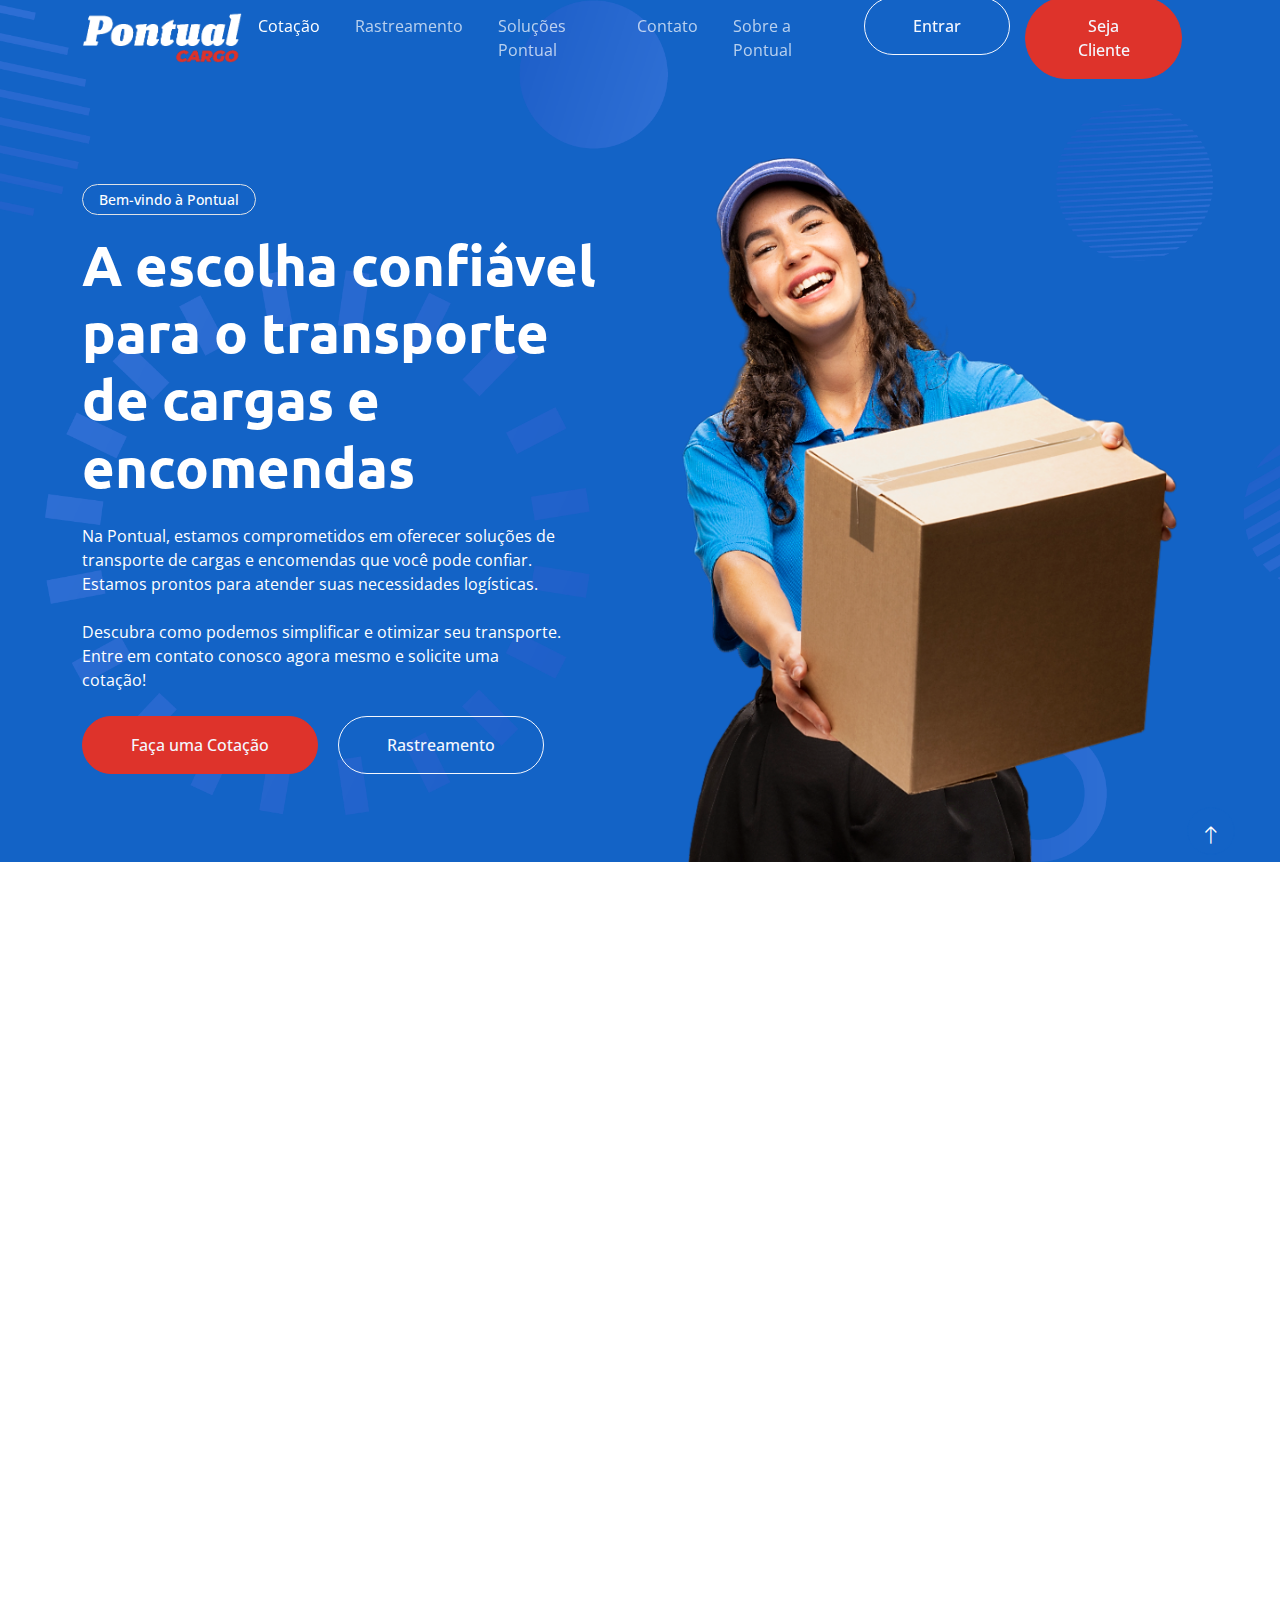
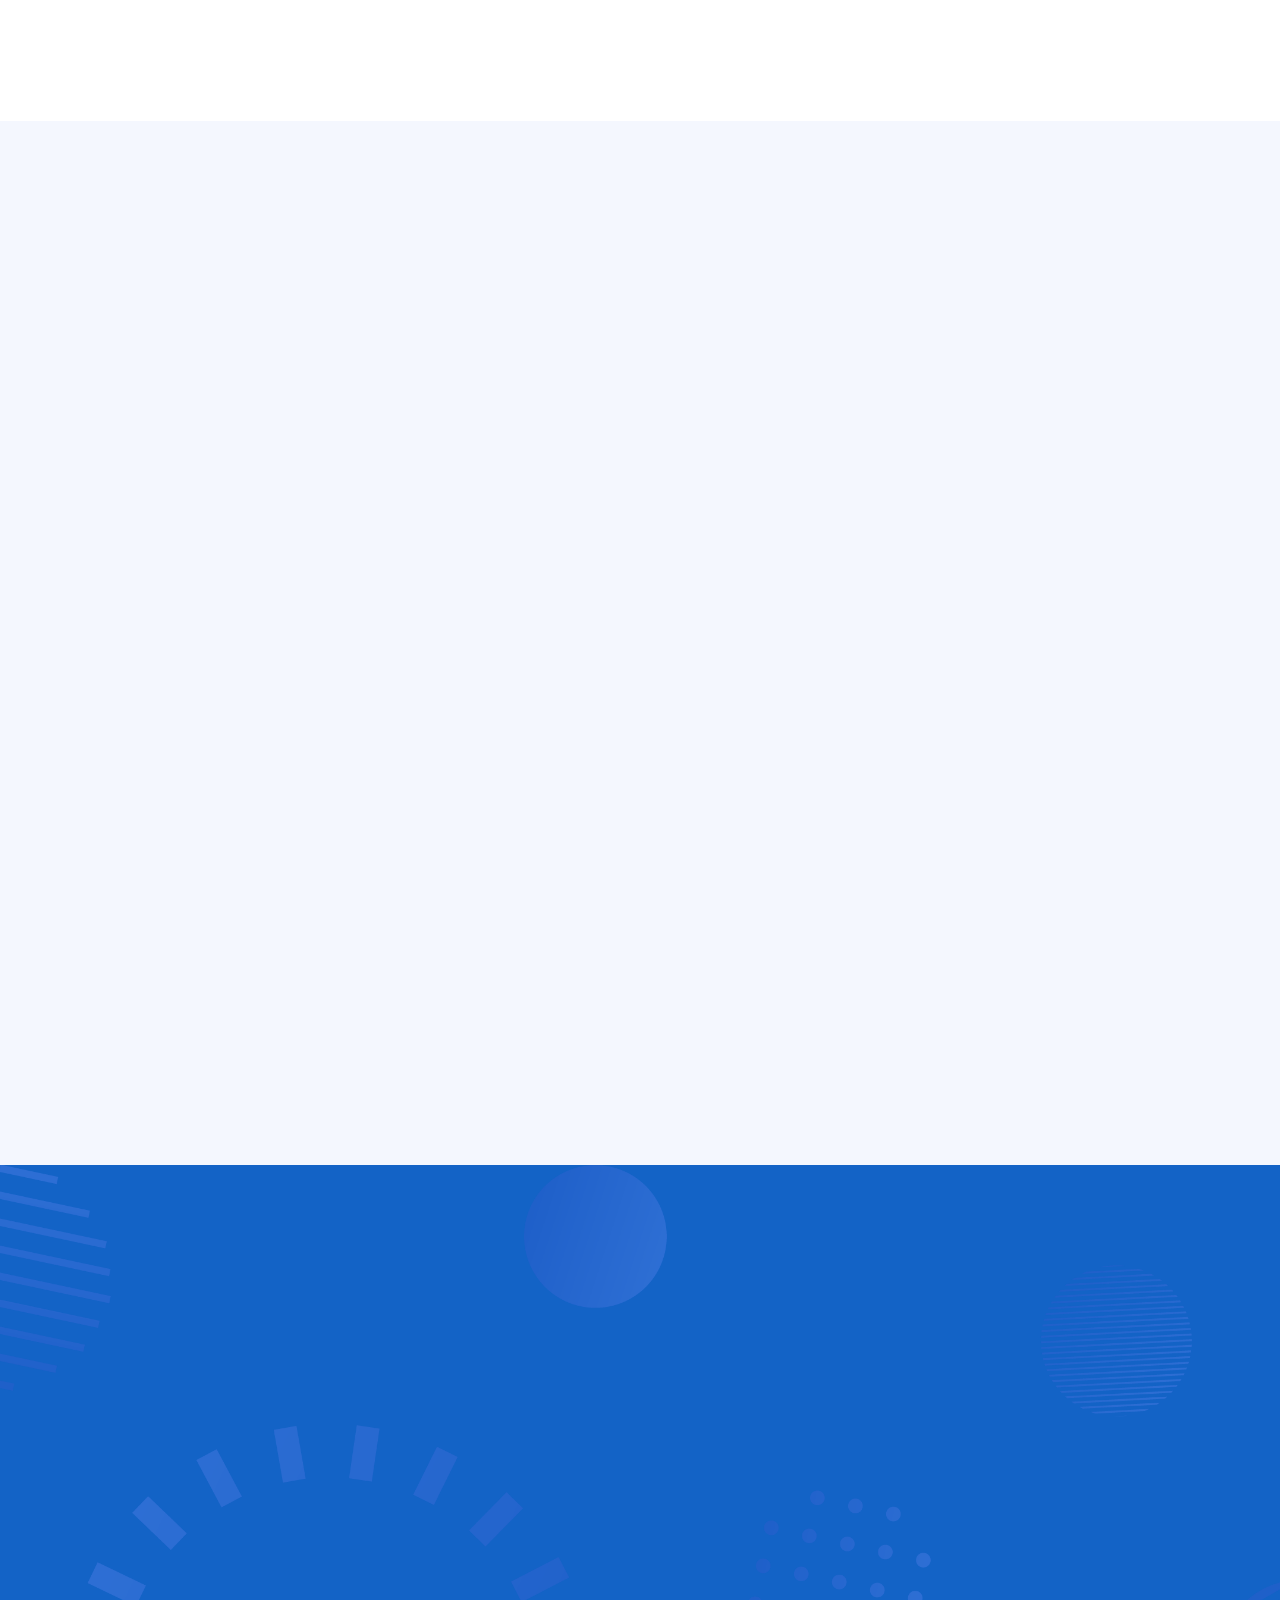
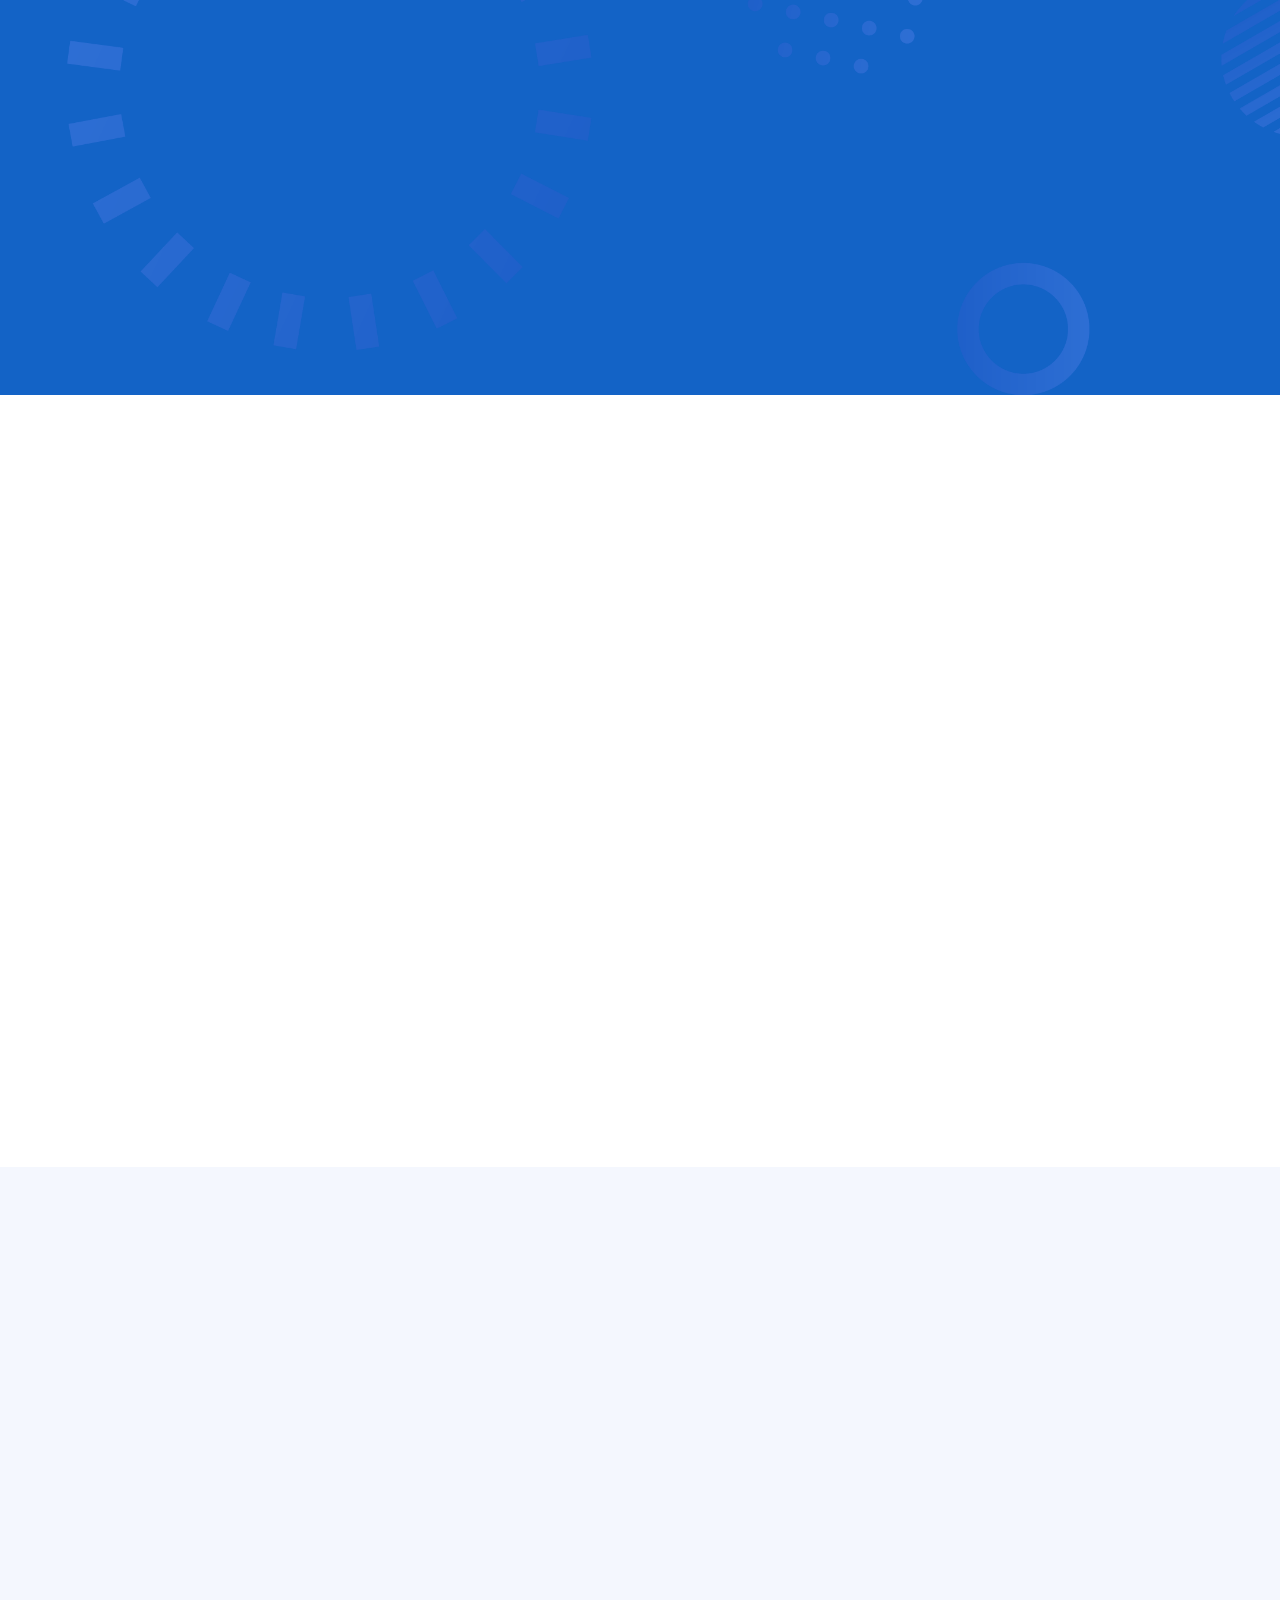
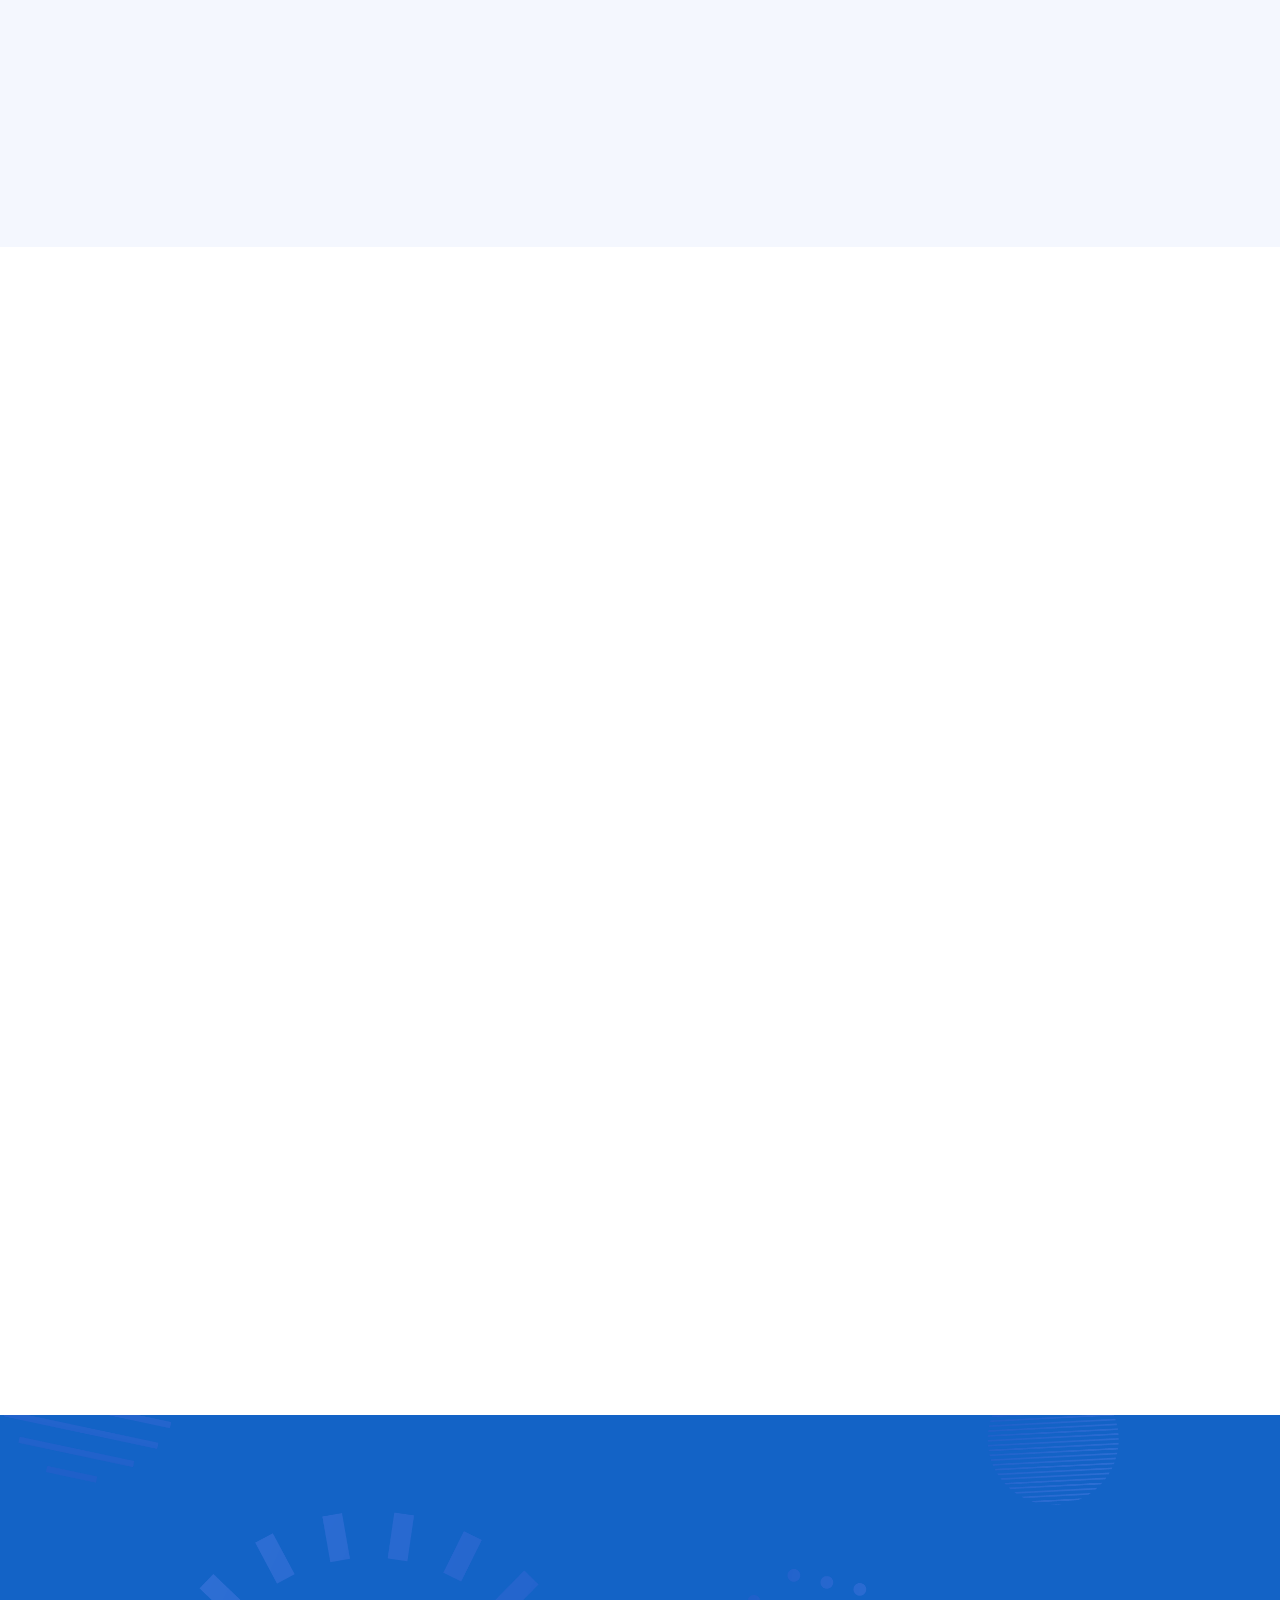
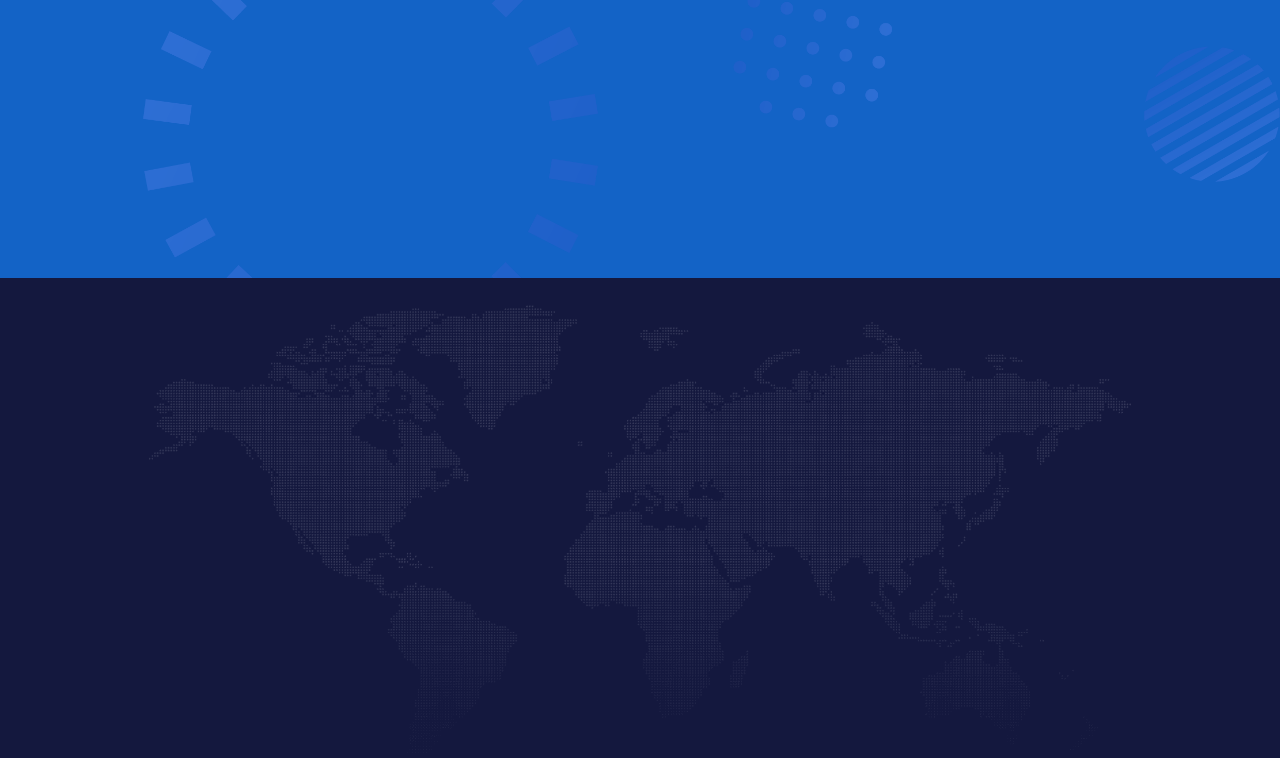
==== index.html @ b8bfd40f "first commit" ====
<!DOCTYPE html>
<html lang="en">

<head>
    <meta charset="utf-8">
    <title>Pontual Cargo | Sempre a melhor escolha para sua carga!</title>
    <meta content="width=device-width, initial-scale=1.0" name="viewport">
    <meta content="" name="keywords">
    <meta content="" name="description">

    <!-- Favicon -->
    <link href="img/favicon.ico" rel="icon">

    <!-- Google Web Fonts -->
    <link rel="preconnect" href="https://fonts.googleapis.com">
    <link rel="preconnect" href="https://fonts.gstatic.com" crossorigin>
    <link href="https://fonts.googleapis.com/css2?family=Open+Sans:wght@400;600&family=Ubuntu:wght@500;700&display=swap"
        rel="stylesheet">

    <!-- Icon Font Stylesheet -->
    <link href="https://cdnjs.cloudflare.com/ajax/libs/font-awesome/5.10.0/css/all.min.css" rel="stylesheet">
    <link href="https://cdn.jsdelivr.net/npm/bootstrap-icons@1.4.1/font/bootstrap-icons.css" rel="stylesheet">

    <!-- Libraries Stylesheet -->
    <link href="lib/animate/animate.min.css" rel="stylesheet">
    <link href="lib/owlcarousel/assets/owl.carousel.min.css" rel="stylesheet">

    <!-- Customized Bootstrap Stylesheet -->
    <link href="css/bootstrap.min.css" rel="stylesheet">

    <!-- Template Stylesheet -->
    <link href="css/style.css" rel="stylesheet">
</head>

<body>
    <!-- Spinner Start -->
    <div id="spinner"
        class="show bg-white position-fixed translate-middle w-100 vh-100 top-50 start-50 d-flex align-items-center justify-content-center">
        <div class="spinner-grow text-primary" style="width: 3rem; height: 3rem;" role="status">
            <span class="sr-only">Loading...</span>
        </div>
    </div>
    <!-- Spinner End -->


    <!-- Navbar Start -->
    <div class="container-fluid sticky-top">
        <div class="container">
            <nav class="navbar navbar-expand-lg navbar-dark p-0">
                <a href="index.html" class="navbar-brand">
                    <!-- <h1 class="text-white">AI<span class="text-dark">.</span>Tech</h1> -->
                    <img src="./img/logo_pontual.png" width="160" height="51" alt="Logo Pontal">
                </a>
                <button type="button" class="navbar-toggler ms-auto me-0" data-bs-toggle="collapse"
                    data-bs-target="#navbarCollapse">
                    <span class="navbar-toggler-icon"></span>
                </button>
                <div class="collapse navbar-collapse" id="navbarCollapse">
                    <div class="navbar-nav ms-auto">
                        <a href="index.html" class="nav-item nav-link active">Cotação</a>
                        <a href="#rastreamento" class="nav-item nav-link">Rastreamento</a>
                        <a href="#servicos" class="nav-item nav-link">Soluções Pontual</a>
                        <a href="index.html" class="nav-item nav-link">Contato</a>
                        <!-- <div class="nav-item dropdown">
                            <a href="#" class="nav-link dropdown-toggle" data-bs-toggle="dropdown">Pages</a>
                            <div class="dropdown-menu bg-light mt-2">
                                <a href="feature.html" class="dropdown-item">Features</a>
                                <a href="team.html" class="dropdown-item">Our Team</a>
                                <a href="faq.html" class="dropdown-item">FAQs</a>
                                <a href="testimonial.html" class="dropdown-item">Testimonial</a>
                                <a href="404.html" class="dropdown-item">404 Page</a>
                            </div>
                        </div> -->
                        <a href="#sobre" class="nav-item nav-link">Sobre a Pontual</a>
                    </div>
                    <div class="access">
                        <a href="#">
                            <button class="btn btn-outline-light py-sm-3 px-sm-5 rounded-pill animated slideInRight">Entrar</button>
                        </a>
                        <a href="#">
                            <button class="btn btn-light py-sm-3 px-sm-5 rounded-pill me-3 animated slideInRight">Seja Cliente</button>
                        </a>
                    </div>
                    <!-- <butaton type="button" class="btn text-white p-0 d-none d-lg-block" data-bs-toggle="modal"
                        data-bs-target="#searchModal"><i class="fa fa-search"></i></butaton> -->
                </div>
            </nav>
        </div>
    </div>
    <!-- Navbar End -->


    <!-- Hero Start -->
    <div class="container-fluid pt-5 bg-primary hero-header mb-5">
        <div class="container pt-5">
            <div class="row g-5 pt-5">
                <div class="col-lg-6 align-self-center text-center text-lg-start mb-lg-5">
                    <div class="btn btn-sm border rounded-pill text-white px-3 mb-3 animated slideInRight">Bem-vindo à Pontual</div>
                    <h1 class="display-4 text-white mb-4 animated slideInRight">A escolha confiável para o transporte de cargas e encomendas</h1>
                    <p class="text-white mb-4 animated slideInRight" style="padding-right: 50px;">
                        Na Pontual, estamos comprometidos em oferecer soluções de transporte de cargas e encomendas que você pode confiar. Estamos prontos para atender suas necessidades logísticas.
                    </p>
                    <p class="text-white mb-4 animated slideInRight" style="padding-right: 50px;">
                        Descubra como podemos simplificar e otimizar seu transporte. Entre em contato conosco agora mesmo e solicite uma cotação!
                    </p>
                    <a href="" class="btn btn-light py-sm-3 px-sm-5 rounded-pill me-3 animated slideInRight">Faça uma Cotação</a>
                    <a href="" class="btn btn-outline-light py-sm-3 px-sm-5 rounded-pill animated slideInRight">Rastreamento</a>
                </div>
                <div class="col-lg-6 align-self-end text-center text-lg-end">
                    <img class="img-fluid" src="img/entregador.png" alt="">
                </div>
            </div>
        </div>
    </div>
    <!-- Hero End -->


    <!-- Full Screen Search Start -->
    <div class="modal fade" id="searchModal" tabindex="-1">
        <div class="modal-dialog modal-fullscreen">
            <div class="modal-content" style="background: rgba(20, 24, 62, 0.7);">
                <div class="modal-header border-0">
                    <button type="button" class="btn btn-square bg-white btn-close" data-bs-dismiss="modal"
                        aria-label="Close"></button>
                </div>
                <div class="modal-body d-flex align-items-center justify-content-center">
                    <div class="input-group" style="max-width: 600px;">
                        <input type="text" class="form-control bg-transparent border-light p-3"
                            placeholder="Type search keyword">
                        <button class="btn btn-light px-4"><i class="bi bi-search"></i></button>
                    </div>
                </div>
            </div>
        </div>
    </div>
    <!-- Full Screen Search End -->


    <!-- About Start -->
    <div class="container-fluid py-5" id="sobre">
        <div class="container">
            <div class="row g-5 align-items-center">
                <div class="col-lg-6 wow fadeIn" data-wow-delay="0.1s">
                    <div class="about-img">
                        <img class="img-fluid" src="img/logistic_banner.jpeg">
                    </div>
                </div>
                <div class="col-lg-6 wow fadeIn" data-wow-delay="0.5s">
                    <div class="btn btn-sm border rounded-pill text-primary px-3 mb-3">Quem somos</div>
                    <h1 class="mb-4">A escolha confiável e experiente para o transporte de cargas e encomendas em todo o Brasil</h1>
                    <p class="mb-4">Na Pontual, somos apaixonados por transporte de cargas e encomendas, oferecendo soluções porta a porta em âmbito nacional. Com mais de 40 anos de experiência no mercado, nossa missão é proporcionar um serviço confiável e eficiente, garantindo que suas mercadorias cheguem ao destino com segurança e pontualidade.</p>
                    <p class="mb-4"> Estamos prontos para enfrentar os desafios logísticos e oferecer soluções personalizadas que atendam às suas necessidades específicas.</p>
                    <div class="row g-3">
                        <div class="col-sm-6">
                            <h6 class="mb-3"><i class="fa fa-check text-primary me-2"></i>Experiência sólida</h6>
                            <h6 class="mb-0"><i class="fa fa-check text-primary me-2"></i>Cobertura nacional</h6>
                        </div>
                        <div class="col-sm-6">
                            <h6 class="mb-3"><i class="fa fa-check text-primary me-2"></i>Compromisso com a excelência</h6>
                            <h6 class="mb-0"><i class="fa fa-check text-primary me-2"></i>Parceria de confiança</h6>
                        </div>
                    </div>
                    <div class="d-flex align-items-center mt-4">
                        <a class="btn btn-primary rounded-pill px-4 me-3" href="">Saiba Mais</a>
                        <a class="btn btn-outline-primary btn-square me-3" href=""><i class="fab fa-facebook-f"></i></a>
                        <a class="btn btn-outline-primary btn-square me-3" href=""><i class="fab fa-twitter"></i></a>
                        <a class="btn btn-outline-primary btn-square me-3" href=""><i class="fab fa-instagram"></i></a>
                        <a class="btn btn-outline-primary btn-square" href=""><i class="fab fa-linkedin-in"></i></a>
                    </div>
                </div>
            </div>
        </div>
    </div>
    <!-- About End -->


    <!-- Service Start -->
    <div class="container-fluid bg-light mt-5 py-5" id="servicos">
        <div class="container py-5">
            <div class="row g-5 align-items-center">
                <div class="col-lg-5 wow fadeIn" data-wow-delay="0.1s">
                    <div class="btn btn-sm border rounded-pill text-primary px-3 mb-3">Nossos Serviços</div>
                    <h1 class="mb-4">Seus serviços de transporte de cargas e encomendas feitos sob medida</h1>
                    <p class="mb-4">
                        Entregas rápidas, confiáveis e personalizadas. Escolha a Pontual e tenha a garantia de um transporte eficiente para suas necessidades logísticas.
                    </p>
                    <p class="mb-4">
                        Entre em contato conosco agora e descubra como podemos simplificar seu transporte!
                    </p>
                    <a class="btn btn-primary rounded-pill px-4" href="">Quero Fazer uma Cotação</a>
                </div>
                <div class="col-lg-7">
                    <div class="row g-4">
                        <div class="col-md-6">
                            <div class="row g-4">
                                <div class="col-12 wow fadeIn" data-wow-delay="0.1s">
                                    <div class="service-item d-flex flex-column justify-content-center text-center rounded">
                                        <div class="service-icon btn-square">
                                            <i class="fa fa-box fa-2x"></i>
                                        </div>
                                        <h5 class="mb-3">Emergência</h5>
                                        <p>Experimente o transporte personalizado de cargas e encomendas em tempo recorde.</p>
                                        <a class="btn px-3 mt-auto mx-auto" href="">Conheça Mais</a>
                                    </div>
                                </div>
                                <div class="col-12 wow fadeIn" data-wow-delay="0.5s">
                                    <div class="service-item d-flex flex-column justify-content-center text-center rounded">
                                        <div class="service-icon btn-square">
                                            <i class="fa fa-box fa-2x"></i>
                                        </div>
                                        <h5 class="mb-3">Pontual Plus</h5>
                                        <p>Para remessas expressas de até 2 kg. Um serviço prático, ágil e de baixo custo, com destinos nas capitais.</p>
                                        <a class="btn px-3 mt-auto mx-auto" href="">Conheça Mais</a>
                                    </div>
                                </div>
                            </div>
                        </div>
                        <div class="col-md-6 pt-md-4">
                            <div class="row g-4">
                                <div class="col-12 wow fadeIn" data-wow-delay="0.3s">
                                    <div class="service-item d-flex flex-column justify-content-center text-center rounded">
                                        <div class="service-icon btn-square">
                                            <i class="fa fa-box fa-2x"></i>
                                        </div>
                                        <h5 class="mb-3">Porta a Porta</h5>
                                        <p>Facilitamos o transporte, coletamos na sua porta e entregamos diretamente ao destinatário.</p>
                                        <a class="btn px-3 mt-auto mx-auto" href="">Conheça Mais</a>
                                    </div>
                                </div>
                                <div class="col-12 wow fadeIn" data-wow-delay="0.7s">
                                    <div class="service-item d-flex flex-column justify-content-center text-center rounded">
                                        <div class="service-icon btn-square">
                                            <i class="fa fa-box fa-2x"></i>
                                        </div>
                                        <h5 class="mb-3">Coleta e Entrega Programada</h5>
                                        <p>Agende horários pré-definidos para suas coletas e entregas, pois sabemos que o tempo é essencial.</p>
                                        <a class="btn px-3 mt-auto mx-auto" href="">Conheça Mais</a>
                                    </div>
                                </div>
                            </div>
                        </div>
                    </div>
                </div>
            </div>
        </div>
    </div>
    <!-- Service End -->


    <!-- Feature Start -->
    <div class="container-fluid bg-primary feature pt-5">
        <div class="container pt-5">
            <div class="row g-5">
                <div class="col-lg-6 align-self-center mb-md-5 pb-md-5 wow fadeIn" data-wow-delay="0.3s">
                    <div class="btn btn-sm border rounded-pill text-white px-3 mb-3">Porque nos escolher</div>
                    <h1 class="text-white mb-4">Experiência e confiabilidade em transporte de cargas há mais de 40 anos</h1>
                    <p class="text-light mb-4">Entregamos segurança, eficiência e excelência em cada etapa do seu transporte de cargas, oferecendo soluções personalizadas e um histórico comprovado de satisfação do cliente.</p>
                    <div class="d-flex align-items-center text-white mb-3">
                        <div class="btn-sm-square bg-white text-primary rounded-circle me-3">
                            <i class="fa fa-check"></i>
                        </div>
                        <span>Experiência comprovada</span>
                    </div>
                    <div class="d-flex align-items-center text-white mb-3">
                        <div class="btn-sm-square bg-white text-primary rounded-circle me-3">
                            <i class="fa fa-check"></i>
                        </div>
                        <span>Compromisso com a pontualidade</span>
                    </div>
                    <div class="d-flex align-items-center text-white mb-3">
                        <div class="btn-sm-square bg-white text-primary rounded-circle me-3">
                            <i class="fa fa-check"></i>
                        </div>
                        <span>Soluções personalizadas</span>
                    </div>
                    <div class="row g-4 pt-3">
                        <div class="col-sm-6">
                            <div class="d-flex rounded p-3" style="background: rgba(256, 256, 256, 0.1);">
                                <i class="fa fa-users fa-3x text-white"></i>
                                <div class="ms-3">
                                    <h2 class="text-white mb-0" data-toggle="counter-up">12.000</h2>
                                    <p class="text-white mb-0">Clientes Satisfeitos</p>
                                </div>
                            </div>
                        </div>
                        <div class="col-sm-6">
                            <div class="d-flex rounded p-3" style="background: rgba(256, 256, 256, 0.1);">
                                <i class="fa fa-check fa-3x text-white"></i>
                                <div class="ms-3">
                                    <h2 class="text-white mb-0" data-toggle="counter-up">400.000</h2>
                                    <p class="text-white mb-0">Remessas Concluídas</p>
                                </div>
                            </div>
                        </div>
                    </div>
                </div>
                <div class="col-lg-6 align-self-end text-center text-md-end wow fadeIn" data-wow-delay="0.5s">
                    <img class="img-fluid" src="img/image_mao.png" width="500" height="500" />
                </div>
            </div>
        </div>
    </div>
    <!-- Feature End -->


    <!-- Case Start -->
    <div class="container-fluid py-5" id="cobertura">
        <div class="container">
            <div class="row g-5 align-items-center">
                <div class="col-lg-6 wow fadeIn" data-wow-delay="0.1s">
                    <div>
                        <img class="img-fluid" src="img/mapa_atualizado.png" />
                    </div>
                </div>
                <div class="col-lg-6 wow fadeIn" data-wow-delay="0.5s">
                    <!-- <div class="btn btn-sm border rounded-pill text-primary px-3 mb-3">Quem somos</div> -->
                    <h1 class="mb-4">Cobertura Nacional: Atendendo suas necessidades em todo o Brasil</h1>
                    <p class="mb-4">Na Pontual, compreendemos a importância de estar presente onde nossos clientes precisam de nós. Por isso, oferecemos uma ampla cobertura nacional, atendendo às demandas de transporte de cargas e encomendas em todo o Brasil. Esteja você em grandes centros urbanos ou em áreas remotas, nossa rede abrangente e eficiente está pronta para entregar resultados excepcionais.</p>
                    <p class="mb-4">Conte com o atendimento abrangente da Pontual em todo o Brasil. Entre em contato conosco hoje mesmo para discutir suas necessidades de transporte e deixe-nos ajudá-lo a encontrar as melhores soluções para sua empresa.</p>
                    <div class="row g-3">
                        <div class="col-sm-6">
                            <h6 class="mb-3"><i class="fa fa-check text-primary me-2"></i>Abrangência geográfica</h6>
                            <h6 class="mb-0"><i class="fa fa-check text-primary me-2"></i>Logística integrada</h6>
                        </div>
                        <div class="col-sm-6">
                            <h6 class="mb-3"><i class="fa fa-check text-primary me-2"></i>Parcerias estratégicas</h6>
                            <h6 class="mb-0"><i class="fa fa-check text-primary me-2"></i>Equipe especializada</h6>
                        </div>
                    </div>
                    <div class="d-flex align-items-center mt-4">
                        <a class="btn btn-primary rounded-pill px-4 me-3" href="">Saiba Mais</a>
                        <!-- <a class="btn btn-outline-primary btn-square me-3" href=""><i class="fab fa-facebook-f"></i></a>
                        <a class="btn btn-outline-primary btn-square me-3" href=""><i class="fab fa-twitter"></i></a>
                        <a class="btn btn-outline-primary btn-square me-3" href=""><i class="fab fa-instagram"></i></a>
                        <a class="btn btn-outline-primary btn-square" href=""><i class="fab fa-linkedin-in"></i></a> -->
                    </div>
                </div>
            </div>
        </div>
    </div>
    <!-- <div class="container-fluid bg-light py-5">
        <div class="container py-5">
            <div class="mx-auto text-center wow fadeIn" data-wow-delay="0.1s" style="max-width: 500px;">
                <div class="btn btn-sm border rounded-pill text-primary px-3 mb-3">Parceiros</div>
                <h1 class="mb-4">Parceiros estratégicos que impulsionam o nosso sucesso</h1>
            </div>
            <div class="row g-4">
                <div class="col-lg-4 wow fadeIn" data-wow-delay="0.3s">
                    <div class="case-item position-relative overflow-hidden rounded mb-2">
                        <img class="img-fluid" src="img/banner (1).jpg" alt="">
                        <a class="case-overlay text-decoration-none" href="">
                            <small>Mais Agilidade e qualidade</small>
                            <h5 class="lh-base text-white mb-3">Indo mais longe, onde as outras não chegam!
                            </h5>
                            <span class="btn btn-square btn-primary"><i class="fa fa-arrow-right"></i></span>
                        </a>
                    </div>
                </div>
                <div class="col-lg-4 wow fadeIn" data-wow-delay="0.5s">
                    <div class="case-item position-relative overflow-hidden rounded mb-2">
                        <img class="img-fluid" src="img/banner (2).jpg" alt="">
                        <a class="case-overlay text-decoration-none" href="">
                            <small>Levamos o que é importante</small>
                            <h5 class="lh-base text-white mb-3">Superando expectativas para conquistar confiança!
                            </h5>
                            <span class="btn btn-square btn-primary"><i class="fa fa-arrow-right"></i></span>
                        </a>
                    </div>
                </div>
                <div class="col-lg-4 wow fadeIn" data-wow-delay="0.7s">
                    <div class="case-item position-relative overflow-hidden rounded mb-2">
                        <img class="img-fluid" src="img/banner (3).jpg" alt="">
                        <a class="case-overlay text-decoration-none" href="">
                            <small>Conte com gente</small>
                            <h5 class="lh-base text-white mb-3">Conte com a gente para as entregas do seu negócio!
                            </h5>
                            <span class="btn btn-square btn-primary"><i class="fa fa-arrow-right"></i></span>
                        </a>
                    </div>
                </div>
            </div>
        </div>
    </div> -->
    <!-- Case End -->


       <!-- Team Start -->
       <div class="container-fluid bg-light" id="rastreamento">
        <div class="container">
            <div class="row g-5 align-items-center">
                <div class="col-lg-5 wow fadeIn" data-wow-delay="0.1s">
                    <div class="btn btn-sm border rounded-pill text-primary px-3 mb-3">Rastreamento</div>
                    <h1 class="mb-4">Tenha o controle total das suas remessas</h1>
                    <p class="mb-4">Na Pontual, entendemos a importância de se manter informado sobre o status das suas remessas. Por isso, oferecemos um sistema de rastreamento para que você tenha o controle total do seu transporte.</p>
                    <a class="btn btn-primary rounded-pill px-4" href="">Rastrear uma Encomenda</a>
                </div>
                <div class="col-lg-6 align-self-end text-center text-md-end wow fadeIn" data-wow-delay="0.5s">
                    <img class="img-fluid" src="img/jovem-bonito-entregador-de-uniforme-azul-e-bone-segurando-um-pacote-de-caixa-sorrindo-alegremente-PhotoRoom.png-PhotoRoom.png" width="600" />
                </div>
                <!-- <div class="col-lg-7">
                    <div class="row g-4">
                        <div class="col-md-6">
                            <div class="row g-4">
                                <div class="col-12 wow fadeIn" data-wow-delay="0.1s">
                                    <div class="team-item bg-white text-center rounded p-4 pt-0">
                                        <img class="img-fluid rounded-circle p-4" src="img/team-1.jpg" alt="">
                                        <h5 class="mb-0">Boris Johnson</h5>
                                        <small>Founder & CEO</small>
                                        <div class="d-flex justify-content-center mt-3">
                                            <a class="btn btn-square btn-primary m-1" href=""><i
                                                    class="fab fa-facebook-f"></i></a>
                                            <a class="btn btn-square btn-primary m-1" href=""><i
                                                    class="fab fa-twitter"></i></a>
                                            <a class="btn btn-square btn-primary m-1" href=""><i
                                                    class="fab fa-instagram"></i></a>
                                            <a class="btn btn-square btn-primary m-1" href=""><i
                                                    class="fab fa-linkedin-in"></i></a>
                                        </div>
                                    </div>
                                </div>
                                <div class="col-12 wow fadeIn" data-wow-delay="0.5s">
                                    <div class="team-item bg-white text-center rounded p-4 pt-0">
                                        <img class="img-fluid rounded-circle p-4" src="img/team-2.jpg" alt="">
                                        <h5 class="mb-0">Adam Crew</h5>
                                        <small>Executive Manager</small>
                                        <div class="d-flex justify-content-center mt-3">
                                            <a class="btn btn-square btn-primary m-1" href=""><i
                                                    class="fab fa-facebook-f"></i></a>
                                            <a class="btn btn-square btn-primary m-1" href=""><i
                                                    class="fab fa-twitter"></i></a>
                                            <a class="btn btn-square btn-primary m-1" href=""><i
                                                    class="fab fa-instagram"></i></a>
                                            <a class="btn btn-square btn-primary m-1" href=""><i
                                                    class="fab fa-linkedin-in"></i></a>
                                        </div>
                                    </div>
                                </div>
                            </div>
                        </div>
                        <div class="col-md-6 pt-md-4">
                            <div class="row g-4">
                                <div class="col-12 wow fadeIn" data-wow-delay="0.3s">
                                    <div class="team-item bg-white text-center rounded p-4 pt-0">
                                        <img class="img-fluid rounded-circle p-4" src="img/team-3.jpg" alt="">
                                        <h5 class="mb-0">Kate Winslet</h5>
                                        <small>Co Founder</small>
                                        <div class="d-flex justify-content-center mt-3">
                                            <a class="btn btn-square btn-primary m-1" href=""><i
                                                    class="fab fa-facebook-f"></i></a>
                                            <a class="btn btn-square btn-primary m-1" href=""><i
                                                    class="fab fa-twitter"></i></a>
                                            <a class="btn btn-square btn-primary m-1" href=""><i
                                                    class="fab fa-instagram"></i></a>
                                            <a class="btn btn-square btn-primary m-1" href=""><i
                                                    class="fab fa-linkedin-in"></i></a>
                                        </div>
                                    </div>
                                </div>
                                <div class="col-12 wow fadeIn" data-wow-delay="0.7s">
                                    <div class="team-item bg-white text-center rounded p-4 pt-0">
                                        <img class="img-fluid rounded-circle p-4" src="img/team-4.jpg" alt="">
                                        <h5 class="mb-0">Cody Gardner</h5>
                                        <small>Project Manager</small>
                                        <div class="d-flex justify-content-center mt-3">
                                            <a class="btn btn-square btn-primary m-1" href=""><i
                                                    class="fab fa-facebook-f"></i></a>
                                            <a class="btn btn-square btn-primary m-1" href=""><i
                                                    class="fab fa-twitter"></i></a>
                                            <a class="btn btn-square btn-primary m-1" href=""><i
                                                    class="fab fa-instagram"></i></a>
                                            <a class="btn btn-square btn-primary m-1" href=""><i
                                                    class="fab fa-linkedin-in"></i></a>
                                        </div>
                                    </div>
                                </div>
                            </div>
                        </div>
                    </div>
                </div> -->
            </div>
        </div>
    </div>
    <!-- Team End -->


    <!-- FAQs Start -->
    <div class="container-fluid py-5">
        <div class="container py-5">
            <div class="mx-auto text-center wow fadeIn" data-wow-delay="0.1s" style="max-width: 500px;">
                <div class="btn btn-sm border rounded-pill text-primary px-3 mb-3">Perguntas Frequentes</div>
                <h1 class="mb-4">Tire suas dúvidas</h1>
            </div>
            <div class="row">
                <div class="col-lg-6">
                    <div class="accordion" id="accordionFAQ1">
                        <div class="accordion-item wow fadeIn" data-wow-delay="0.1s">
                            <h2 class="accordion-header" id="headingOne">
                                <button class="accordion-button collapsed" type="button" data-bs-toggle="collapse"
                                    data-bs-target="#collapseOne" aria-expanded="false" aria-controls="collapseOne">
                                    Qual é a área de atuação da Pontual?
                                </button>
                            </h2>
                            <div id="collapseOne" class="accordion-collapse collapse" aria-labelledby="headingOne"
                                data-bs-parent="#accordionFAQ1">
                                <div class="accordion-body">
                                    A Pontual atua em todo o território nacional, realizando transporte de cargas e encomendas porta a porta em âmbito nacional, tanto por via aérea quanto rodoviária.
                                </div>
                            </div>
                        </div>
                        <div class="accordion-item wow fadeIn" data-wow-delay="0.2s">
                            <h2 class="accordion-header" id="headingTwo">
                                <button class="accordion-button collapsed" type="button" data-bs-toggle="collapse"
                                    data-bs-target="#collapseTwo" aria-expanded="false" aria-controls="collapseTwo">
                                    Quais são os prazos de entrega oferecidos pela Pontual?
                                </button>
                            </h2>
                            <div id="collapseTwo" class="accordion-collapse collapse" aria-labelledby="headingTwo"
                                data-bs-parent="#accordionFAQ1">
                                <div class="accordion-body">
                                    Os prazos de entrega podem variar de acordo com a origem e destino da remessa, bem como o tipo de serviço selecionado. Entre em contato conosco para obter prazos específicos para a sua necessidade.
                                </div>
                            </div>
                        </div>
                        <div class="accordion-item wow fadeIn" data-wow-delay="0.3s">
                            <h2 class="accordion-header" id="headingThree">
                                <button class="accordion-button collapsed" type="button" data-bs-toggle="collapse"
                                    data-bs-target="#collapseThree" aria-expanded="false" aria-controls="collapseThree">
                                    Como faço para solicitar um orçamento?
                                </button>
                            </h2>
                            <div id="collapseThree" class="accordion-collapse collapse" aria-labelledby="headingThree"
                                data-bs-parent="#accordionFAQ1">
                                <div class="accordion-body">
                                    Para solicitar um orçamento, você pode preencher o formulário de contato em nosso site ou entrar em contato diretamente com nossa equipe de vendas. Forneceremos um orçamento personalizado de acordo com suas necessidades de transporte.
                                </div>
                            </div>
                        </div>
                        <div class="accordion-item wow fadeIn" data-wow-delay="0.4s">
                            <h2 class="accordion-header" id="headingFour">
                                <button class="accordion-button collapsed" type="button" data-bs-toggle="collapse"
                                    data-bs-target="#collapseFour" aria-expanded="true" aria-controls="collapseFour">
                                    Qual é a política de rastreamento da Pontual?
                                </button>
                            </h2>
                            <div id="collapseFour" class="accordion-collapse collapse" aria-labelledby="headingFour"
                                data-bs-parent="#accordionFAQ1">
                                <div class="accordion-body">
                                    Na Pontual, oferecemos um sistema de rastreamento em que permite que você acompanhe suas remessas durante todo o processo. Você receberá informações detalhadas sobre o status da sua carga ou encomenda.
                                </div>
                            </div>
                        </div>
                    </div>
                </div>
                <div class="col-lg-6">
                    <div class="accordion" id="accordionFAQ2">
                        <div class="accordion-item wow fadeIn" data-wow-delay="0.5s">
                            <h2 class="accordion-header" id="headingFive">
                                <button class="accordion-button collapsed" type="button" data-bs-toggle="collapse"
                                    data-bs-target="#collapseFive" aria-expanded="false" aria-controls="collapseFive">
                                    Quais são as formas de pagamento aceitas pela Pontual?
                                </button>
                            </h2>
                            <div id="collapseFive" class="accordion-collapse collapse" aria-labelledby="headingFive"
                                data-bs-parent="#accordionFAQ2">
                                <div class="accordion-body">
                                    Aceitamos diversas formas de pagamento, incluindo cartões de crédito, transferências bancárias e boletos. Entre em contato para obter mais informações sobre as opções de pagamento disponíveis..
                                </div>
                            </div>
                        </div>
                        <div class="accordion-item wow fadeIn" data-wow-delay="0.6s">
                            <h2 class="accordion-header" id="headingSix">
                                <button class="accordion-button collapsed" type="button" data-bs-toggle="collapse"
                                    data-bs-target="#collapseSix" aria-expanded="false" aria-controls="collapseSix">
                                    Como faço para agendar uma coleta de carga?
                                </button>
                            </h2>
                            <div id="collapseSix" class="accordion-collapse collapse" aria-labelledby="headingSix"
                                data-bs-parent="#accordionFAQ2">
                                <div class="accordion-body">
                                    Para agendar uma coleta de carga, basta entrar em contato com nossa equipe de atendimento ao cliente. Eles irão solicitar as informações necessárias, como local de coleta, peso e dimensões da carga, para agendar o serviço de forma adequada.
                                </div>
                            </div>
                        </div>
                        <div class="accordion-item wow fadeIn" data-wow-delay="0.7s">
                            <h2 class="accordion-header" id="headingSeven">
                                <button class="accordion-button collapsed" type="button" data-bs-toggle="collapse"
                                    data-bs-target="#collapseSeven" aria-expanded="false" aria-controls="collapseSeven">
                                    A Pontual oferece seguro para as cargas transportadas?
                                </button>
                            </h2>
                            <div id="collapseSeven" class="accordion-collapse collapse" aria-labelledby="headingSeven"
                                data-bs-parent="#accordionFAQ2">
                                <div class="accordion-body">
                                    Sim, a Pontual oferece opções de seguro para as cargas transportadas. Nossos consultores podem fornecer informações detalhadas sobre as opções de seguro disponíveis e auxiliar na contratação de uma cobertura adequada para proteger sua carga durante o transporte.
                                </div>
                            </div>
                        </div>
                        <div class="accordion-item wow fadeIn" data-wow-delay="0.8s">
                            <h2 class="accordion-header" id="headingEight">
                                <button class="accordion-button collapsed" type="button" data-bs-toggle="collapse"
                                    data-bs-target="#collapseEight" aria-expanded="false" aria-controls="collapseEight">
                                    Quais documentos são necessários para o transporte?
                                </button>
                            </h2>
                            <div id="collapseEight" class="accordion-collapse collapse" aria-labelledby="headingEight"
                                data-bs-parent="#accordionFAQ2">
                                <div class="accordion-body">
                                    Os documentos necessários podem variar de acordo com o tipo de carga e a natureza do transporte. Geralmente, são exigidos documentos como nota fiscal, declaração de transporte, requisisção de transporte e documentação específica para cargas especiais, como produtos perigosos. Nossa equipe pode orientá-lo sobre os documentos necessários para o seu caso específico.
                                </div>
                            </div>
                        </div>
                    </div>
                </div>
            </div>
        </div>
    </div>
    <!-- FAQs Start -->


    <!-- Testimonial Start -->
    <div class="container-xxl py-5">
        <div class="container py-5">
            <div class="row g-5">
                <div class="col-lg-5 wow fadeIn" data-wow-delay="0.1s">
                    <div class="btn btn-sm border rounded-pill text-primary px-3 mb-3">Depoimentos</div>
                    <h1 class="mb-4">O que nossos clientes têm a dizer sobre a Pontual</h1>
                    <p class="mb-4">
                        Nada é mais valioso do que a opinião dos nossos clientes. Na Pontual, nos esforçamos para oferecer um serviço excepcional e construir relacionamentos duradouros com aqueles que confiam em nós para o transporte de suas cargas e encomendas. Veja o que alguns dos nossos clientes têm a dizer sobre a experiência de trabalhar com a Pontual.
                    </p>
                    <a class="btn btn-primary rounded-pill px-4" href="">Leia Mais</a>
                </div>
                <div class="col-lg-7 wow fadeIn" data-wow-delay="0.5s">
                    <div class="owl-carousel testimonial-carousel border-start border-primary">
                        <div class="testimonial-item ps-5">
                            <i class="fa fa-quote-left fa-2x text-primary mb-3"></i>
                            <p class="fs-4">A Pontual sempre supera as nossas expectativas. Seu compromisso com a pontualidade e o atendimento personalizado nos fazem escolher a Pontual como nossa transportadora de confiança.</p>
                            <div class="d-flex align-items-center">
                                <img class="img-fluid flex-shrink-0 rounded-circle" src="img/testimonial-1.jpg"
                                    style="width: 60px; height: 60px;">
                                <div class="ps-3">
                                    <h5 class="mb-1">Maria Santos</h5>
                                    <span>CEO da Empresa X</span>
                                </div>
                            </div>
                        </div>
                        <div class="testimonial-item ps-5">
                            <i class="fa fa-quote-left fa-2x text-primary mb-3"></i>
                            <p class="fs-4">Estamos extremamente satisfeitos com o serviço da Pontual. Eles sempre encontram soluções rápidas e eficientes para as nossas demandas logísticas. Recomendamos sem hesitação!</p>
                            <div class="d-flex align-items-center">
                                <img class="img-fluid flex-shrink-0 rounded-circle" src="img/testimonial-2.jpg"
                                    style="width: 60px; height: 60px;">
                                <div class="ps-3">
                                    <h5 class="mb-1">João Silva</h5>
                                    <span>Gerente de Logística da Empresa Y</span>
                                </div>
                            </div>
                        </div>
                        <div class="testimonial-item ps-5">
                            <i class="fa fa-quote-left fa-2x text-primary mb-3"></i>
                            <p class="fs-4">A Pontual é uma parceira de longa data. Seu profissionalismo, transparência e cuidado com as nossas mercadorias são incomparáveis. Confiamos plenamente na Pontual para todas as nossas necessidades de transporte.</p>
                            <div class="d-flex align-items-center">
                                <img class="img-fluid flex-shrink-0 rounded-circle" src="img/testimonial-3.jpg"
                                    style="width: 60px; height: 60px;">
                                <div class="ps-3">
                                    <h5 class="mb-1">Carlos Oliveira</h5>
                                    <span>Diretor de Suprimentos da Empresa Z</span>
                                </div>
                            </div>
                        </div>
                    </div>
                </div>
            </div>
        </div>
    </div>
    <!-- Testimonial End -->


    <!-- Newsletter Start -->
    <div class="container-fluid bg-primary newsletter">
        <div class="container">
            <div class="row g-5 align-items-center">
                <div class="col-md-5 ps-lg-0 pt-5 pt-md-0 text-start wow fadeIn" data-wow-delay="0.3s">
                    <img class="img-fluid img-pontual" src="img/newslatter.png" alt="">
                </div>
                <div class="col-md-7 py-5 newsletter-text wow fadeIn" data-wow-delay="0.5s">
                    <div class="btn btn-sm border rounded-pill text-white px-3 mb-3">Newsletter</div>
                    <h1 class="text-white mb-4">Mantenha-se atualizado com as novidades da Pontual</h1>
                    <div class="position-relative w-100 mt-3 mb-2">
                        <input class="form-control border-0 rounded-pill w-100 ps-4 pe-5" type="text"
                            placeholder="Digite seu e-mail" style="height: 48px;">
                        <button type="button" class="btn shadow-none position-absolute top-0 end-0 mt-1 me-2"><i
                                class="fa fa-paper-plane text-primary fs-4"></i></button>
                    </div>
                    <small class="text-white-50">Não perca nenhuma atualização importante! Assine nossa newsletter agora mesmo.</small>
                </div>
            </div>
        </div>
    </div>
    <!-- Newsletter End -->


    <!-- Footer Start -->
    <div class="container-fluid bg-dark text-white-50 footer pt-5">
        <div class="container py-5">
            <div class="row g-5">
                <div class="col-md-6 col-lg-3 wow fadeIn" data-wow-delay="0.1s">
                    <a href="index.html" class="d-inline-block mb-3">
                        <!-- <h1 class="text-white">AI<span class="text-primary">.</span>Tech</h1> -->
                        <img src="./img/logo_pontual.png" width="160" height="51" alt="Logo Pontal">
                    </a>
                    <p class="mb-0">Soluções de transporte que você pode confiar. Pontual: Sempre entregando com excelência.</p>
                </div>
                <div class="col-md-6 col-lg-3 wow fadeIn" data-wow-delay="0.3s">
                    <h5 class="text-white mb-4">Entre em contato</h5>
                    <p><i class="fa fa-map-marker-alt me-3"></i>Aeroporto Internacional de Brasília - TECA
                        Hangar Pontual - Brasília/DF</p>
                    <p><i class="fa fa-phone-alt me-3"></i>(61) 2192-1200</p>
                    <p><i class="fa fa-envelope me-3"></i>sac@pontualcargo.com.br</p>
                    <div class="d-flex pt-2">
                        <a class="btn btn-outline-light btn-social" href=""><i class="fab fa-twitter"></i></a>
                        <a class="btn btn-outline-light btn-social" href=""><i class="fab fa-facebook-f"></i></a>
                        <a class="btn btn-outline-light btn-social" href=""><i class="fab fa-youtube"></i></a>
                        <a class="btn btn-outline-light btn-social" href=""><i class="fab fa-instagram"></i></a>
                        <a class="btn btn-outline-light btn-social" href=""><i class="fab fa-linkedin-in"></i></a>
                    </div>
                </div>
                <div class="col-md-6 col-lg-3 wow fadeIn" data-wow-delay="0.5s">
                    <h5 class="text-white mb-4">Links Úteis</h5>
                    <a class="btn btn-link" href="">Sobre Nós</a>
                    <a class="btn btn-link" href="">Fale Conosco</a>
                    <a class="btn btn-link" href="">Política de Privacidade</a>
                    <a class="btn btn-link" href="">Termos e Condições</a>
                    <!-- <a class="btn btn-link" href="">Career</a> -->
                </div>
                <div class="col-md-6 col-lg-3 wow fadeIn" data-wow-delay="0.7s">
                    <h5 class="text-white mb-4">Nossos Serviços</h5>
                    <a class="btn btn-link" href="">Emergência</a>
                    <a class="btn btn-link" href="">Pontual Plus</a>
                    <a class="btn btn-link" href="">Porta a Porta</a>
                    <a class="btn btn-link" href="">Coleta e Entrega Programada</a>
                    <a class="btn btn-link" href="">E mais</a>
                </div>
            </div>
        </div>
        <div class="container wow fadeIn" data-wow-delay="0.1s">
            <div class="copyright">
                <div class="row">
                    <div class="col-md-6 text-center text-md-start mb-3 mb-md-0">
                        &copy; <a class="border-bottom" href="#">Pontual Cargo</a>, Todos os Direitos Reservados.

                        <!--/*** This template is free as long as you keep the footer author’s credit link/attribution link/backlink. If you'd like to use the template without the footer author’s credit link/attribution link/backlink, you can purchase the Credit Removal License from "https://htmlcodex.com/credit-removal". Thank you for your support. ***/-->
                        <!-- Designed By <a class="border-bottom" href="https://htmlcodex.com">HTML Codex</a> -->
                    </div>
                    <div class="col-md-6 text-center text-md-end">
                        <div class="footer-menu">
                            <a href="">Home</a>
                            <a href="">Cookies</a>
                            <a href="">Help</a>
                            <a href="">FAQs</a>
                        </div>
                    </div>
                </div>
            </div>
        </div>
    </div>
    <!-- Footer End -->


    <!-- Back to Top -->
    <a href="#" class="btn btn-lg btn-primary btn-lg-square back-to-top pt-2"><i class="bi bi-arrow-up"></i></a>


    <!-- JavaScript Libraries -->
    <script src="https://ajax.googleapis.com/ajax/libs/jquery/3.6.1/jquery.min.js"></script>
    <script src="https://cdn.jsdelivr.net/npm/bootstrap@5.0.0/dist/js/bootstrap.bundle.min.js"></script>
    <script src="lib/wow/wow.min.js"></script>
    <script src="lib/easing/easing.min.js"></script>
    <script src="lib/waypoints/waypoints.min.js"></script>
    <script src="lib/counterup/counterup.min.js"></script>
    <script src="lib/owlcarousel/owl.carousel.min.js"></script>

    <!-- Template Javascript -->
    <script src="js/main.js"></script>
</body>

</html>
---- css/style.css ----
/********** Template CSS **********/
:root {
    --primary: #1363C6;
    --secondary: #15ACE1;
    --light: #F4F7FE;
    --dark: #14183E;
    --pontual-primary: #353299;
    --pontual-secondary: #de332b;
    --pontual-insta: #0b0d48;
}


/*** Spinner ***/
#spinner {
    opacity: 0;
    visibility: hidden;
    transition: opacity .5s ease-out, visibility 0s linear .5s;
    z-index: 99999;
}

#spinner.show {
    transition: opacity .5s ease-out, visibility 0s linear 0s;
    visibility: visible;
    opacity: 1;
}

.back-to-top {
    position: fixed;
    display: none;
    right: 45px;
    bottom: 45px;
    z-index: 99;
}


/*** Heading ***/
h1,
h2,
h3,
.fw-bold {
    font-weight: 700 !important;
}

h4,
h5,
h6,
.fw-medium {
    font-weight: 500 !important;
}


/*** Button ***/
.btn {
    font-weight: 500;
    transition: .5s;
}

.btn-square {
    width: 38px;
    height: 38px;
}

.btn-sm-square {
    width: 32px;
    height: 32px;
}

.btn-lg-square {
    width: 48px;
    height: 48px;
}

.btn-square,
.btn-sm-square,
.btn-lg-square {
    padding: 0;
    display: flex;
    align-items: center;
    justify-content: center;
    font-weight: normal;
    border-radius: 50px;
}

.access .btn-light {
    color: #f4f7fe!important;
    background-color: var(--pontual-secondary)!important;
    border-color: var(--pontual-secondary)!important;
}

.hero-header .btn-light {
    color: #f4f7fe!important;
    background-color: var(--pontual-secondary)!important;
    border-color: var(--pontual-secondary)!important;
}


/*** Navbar ***/
.sticky-top {
    top: -150px;
    transition: .5s;
}

.navbar {
    padding: 11px 0 !important;
    height: 75px;
}

.navbar .navbar-nav .nav-link {
    margin-right: 35px;
    padding: 0;
    color: rgba(255, 255, 255, .7);
    outline: none;
}

.navbar .navbar-nav .nav-link:hover,
.navbar .navbar-nav .nav-link.active {
    color: rgba(255, 255, 255, 1);
}

.navbar .dropdown-toggle::after {
    border: none;
    content: "\f107";
    font-family: "Font Awesome 5 Free";
    font-weight: 900;
    vertical-align: middle;
    margin-left: 8px;
}

.navbar .access {
    display: flex;
    gap: 15px;
}

@media (max-width: 991.98px) {
    .navbar .navbar-nav {
        padding: 0 15px;
        background: var(--primary);
    }

    .navbar .navbar-nav .nav-link  {
        margin-right: 0;
        padding: 10px 0;
    }
}

@media (min-width: 992px) {
    .navbar .nav-item .dropdown-menu {
        display: block;
        border: none;
        margin-top: 0;
        top: 150%;
        opacity: 0;
        visibility: hidden;
        transition: .5s;
    }

    .navbar .nav-item:hover .dropdown-menu {
        top: 100%;
        visibility: visible;
        transition: .5s;
        opacity: 1;
    }
}


/*** Hero Header ***/
.hero-header {
    margin-top: -75px;
    background: url(../img/bg-hero.png) center center no-repeat;
    background-size: cover;
}

.hero-header .breadcrumb-item+.breadcrumb-item::before {
    color: var(--light);
}


/*** Section Title ***/
.section-title::before {
    position: absolute;
    content: "";
    width: 45px;
    height: 4px;
    bottom: 0;
    left: 0;
    background: var(--dark);
}

.section-title::after {
    position: absolute;
    content: "";
    width: 4px;
    height: 4px;
    bottom: 0;
    left: 50px;
    background: var(--dark);
}

.section-title.text-center::before {
    left: 50%;
    margin-left: -25px;
}

.section-title.text-center::after {
    left: 50%;
    margin-left: 25px;
}

.section-title h6::before,
.section-title h6::after {
    position: absolute;
    content: "";
    width: 10px;
    height: 10px;
    top: 2px;
    left: 0;
    background: rgba(33, 66, 177, .5);
}

.section-title h6::after {
    top: 5px;
    left: 3px;
}


/*** About ***/
.about-img {
    position: relative;
    overflow: hidden;
}

.about-img::after {
    position: absolute;
    content: "";
    width: 100%;
    height: 100%;
    top: 0;
    left: 0;
    background: url(../img/bg-about-img.png) top left no-repeat;
    background-size: contain;
}


/*** Service ***/
.service-item {
    position: relative;
    padding: 45px 30px;
    background: #FFFFFF;
    transition: .5s;
}

.service-item:hover {
    background: var(--primary);
}

.service-item .service-icon {
    margin: 0 auto 20px auto;
    width: 90px;
    height: 90px;
    color: var(--primary);
    background: var(--light);
    transition: .5s;
}

.service-item:hover .service-icon {
    background: #FFFFFF;
}

.service-item h5,
.service-item p {
    transition: .5s;
}

.service-item:hover h5,
.service-item:hover p {
    color: #FFFFFF;
}

.service-item a.btn {
    position: relative;
    display: flex;
    color: var(--primary);
    transition: .5s;
    z-index: 1;
}

.service-item:hover a.btn {
    color: var(--primary);
}

.service-item a.btn::before {
    position: absolute;
    content: "";
    width: 35px;
    height: 35px;
    top: 0;
    left: 0;
    border-radius: 35px;
    background: var(--light);
    transition: .5s;
    z-index: -1;
}

.service-item:hover a.btn::before {
    width: 100%;
    background: var(--light);
}


/*** Feature ***/
.feature {
    background: url(../img/bg-hero.png) center center no-repeat;
    background-size: cover;
}


/*** Newsletter ***/
.newsletter {
    background: url(../img/bg-hero.png) center center no-repeat;
    background-size: cover;
}

.img-pontual {
    padding-left: 50px;
}

@media (min-width: 992px) {
    .newsletter .container {
        max-width: 100% !important;
    }

    .newsletter .newsletter-text  {
        padding-right: calc(((100% - 960px) / 2) + .75rem);
    }
}

@media (min-width: 1200px) {
    .newsletter .newsletter-text  {
        padding-right: calc(((100% - 1140px) / 2) + .75rem);
    }
}

@media (min-width: 1400px) {
    .newsletter .newsletter-text  {
        padding-right: calc(((100% - 1320px) / 2) + .75rem);
    }
}


/*** Case Study ***/
.case-item img {
    transition: .5s;
}
  
.case-item:hover img {
    transform: scale(1.2);
}
  
.case-overlay {
    position: absolute;
    padding: 30px;
    width: 100%;
    height: 100%;
    top: 0;
    left: 0;
    display: flex;
    flex-direction: column;
    align-items: flex-start;
    justify-content: flex-end;
    background: linear-gradient(rgba(20, 24, 62, 0), var(--dark));
    z-index: 1;
}

.case-overlay small {
    display: inline-block;
    padding: 3px 15px;
    color: #FFFFFF;
    background: rgba(20, 24, 62, .7);
    border-radius: 25px;
    margin-bottom: 15px;
}

.case-overlay span.btn:hover {
    color: var(--primary);
    background: #FFFFFF;
    border-color: #FFFFFF;
}


/*** FAQs ***/
.accordion .accordion-item {
    border: none;
    margin-bottom: 15px;
}

.accordion .accordion-button {
    background: var(--light);
    border-radius: 2px;
}

.accordion .accordion-button:not(.collapsed) {
    color: #FFFFFF;
    background: var(--primary);
    box-shadow: none;
}

.accordion .accordion-button:not(.collapsed)::after {
    background-image: url("data:image/svg+xml,%3csvg xmlns='http://www.w3.org/2000/svg' viewBox='0 0 16 16' fill='%23fff'%3e%3cpath fill-rule='evenodd' d='M1.646 4.646a.5.5 0 0 1 .708 0L8 10.293l5.646-5.647a.5.5 0 0 1 .708.708l-6 6a.5.5 0 0 1-.708 0l-6-6a.5.5 0 0 1 0-.708z'/%3e%3c/svg%3e");
}

.accordion .accordion-body {
    padding: 15px 0 0 0;
}


/*** Testimonial ***/
.testimonial-carousel {
    position: relative;
}

.testimonial-carousel .owl-nav {
    position: absolute;
    width: 40px;
    height: 100%;
    top: calc(50% - 50px);
    left: -21px;
    display: flex;
    flex-direction: column;
    align-items: center;
}

.testimonial-carousel .owl-nav .owl-prev,
.testimonial-carousel .owl-nav .owl-next {
    margin: 5px 0;
    width: 40px;
    height: 40px;
    display: flex;
    align-items: center;
    justify-content: center;
    color: var(--primary);
    background: #FFFFFF;
    border: 1px solid var(--primary);
    border-radius: 40px;
    font-size: 18px;
    transition: .5s;
}

.testimonial-carousel .owl-nav .owl-prev:hover,
.testimonial-carousel .owl-nav .owl-next:hover {
    background: var(--primary);
    color: #FFFFFF;
}

.testimonial-carousel .owl-dots {
    margin-top: 35px;
    margin-left: 3rem;
}

.testimonial-carousel .owl-dot {
    position: relative;
    display: inline-block;
    margin-right: 10px;
    width: 15px;
    height: 15px;
    background: #FFFFFF;
    border: 1px solid var(--primary);
    border-radius: 15px;
    transition: .5s;
}

.testimonial-carousel .owl-dot.active {
    width: 30px;
    background: var(--primary);
}


/*** Team ***/
.team-item {
    transition: .5s;
    border: 1px solid transparent;
    transition: .5s;
}

.team-item:hover {

    border-color: var(--primary);
}


/*** Footer ***/
.footer {
    background: url(../img/footer.png) center center no-repeat;
    background-size: contain;
}

.footer .btn.btn-social {
    margin-right: 5px;
    width: 40px;
    height: 40px;
    display: flex;
    align-items: center;
    justify-content: center;
    color: rgba(255,255,255,.5);
    border: 1px solid rgba(256, 256, 256, .1);
    border-radius: 40px;
    transition: .3s;
}

.footer .btn.btn-social:hover {
    color: var(--primary);
}

.footer .btn.btn-link {
    display: block;
    margin-bottom: 10px;
    padding: 0;
    text-align: left;
    color: rgba(255,255,255,.5);
    font-weight: normal;
    transition: .3s;
}

.footer .btn.btn-link:hover {
    color: #FFFFFF;
}

.footer .btn.btn-link::before {
    position: relative;
    content: "\f105";
    font-family: "Font Awesome 5 Free";
    font-weight: 900;
    margin-right: 10px;
}

.footer .btn.btn-link:hover {
    letter-spacing: 1px;
    box-shadow: none;
}

.footer .copyright {
    padding: 25px 0;
    font-size: 14px;
    border-top: 1px solid rgba(256, 256, 256, .1);
}

.footer .copyright a {
    color: rgba(255,255,255,.5);
}

.footer .copyright a:hover {
    color: #FFFFFF;
}

.footer .footer-menu a {
    margin-right: 15px;
    padding-right: 15px;
    border-right: 1px solid rgba(255, 255, 255, .1);
}

.footer .footer-menu a:last-child {
    margin-right: 0;
    padding-right: 0;
    border-right: none;
}

#cobertura {
    padding-top: 100px !important;
    padding-bottom: 100px !important;
}
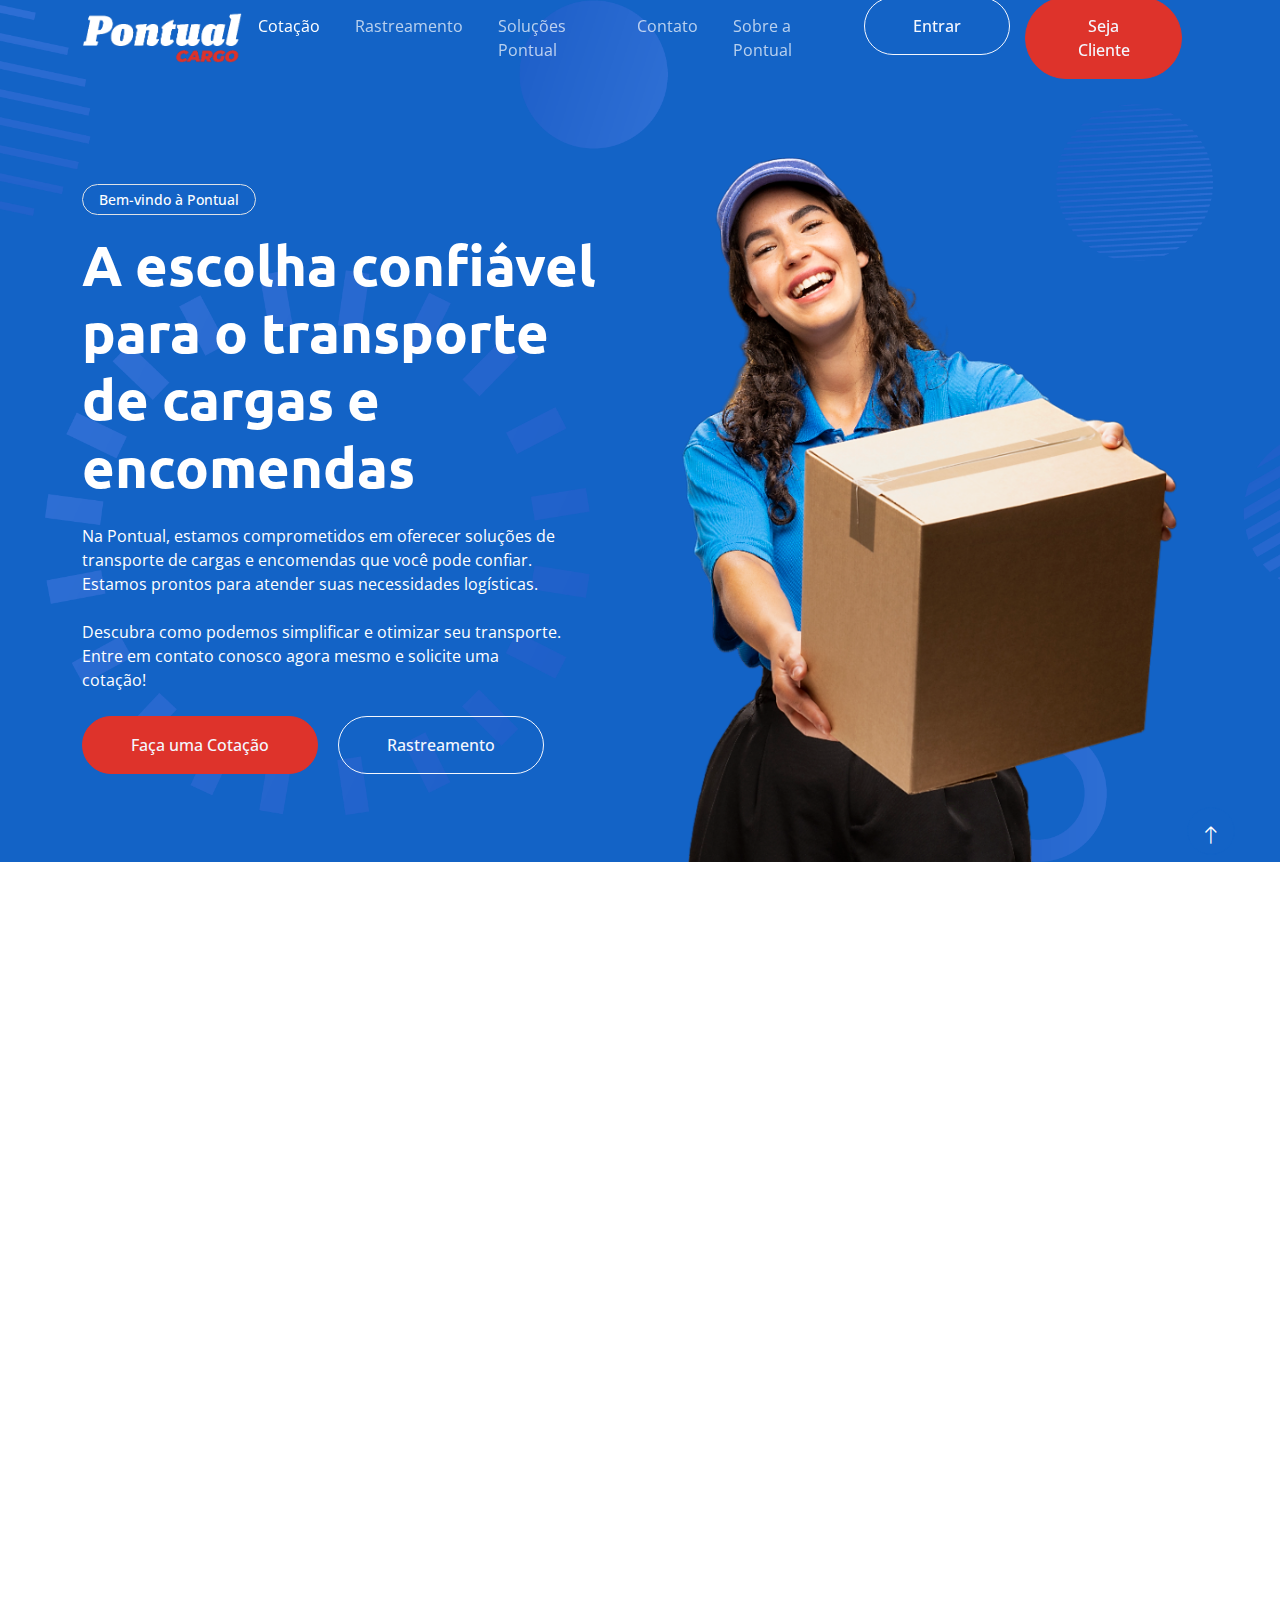
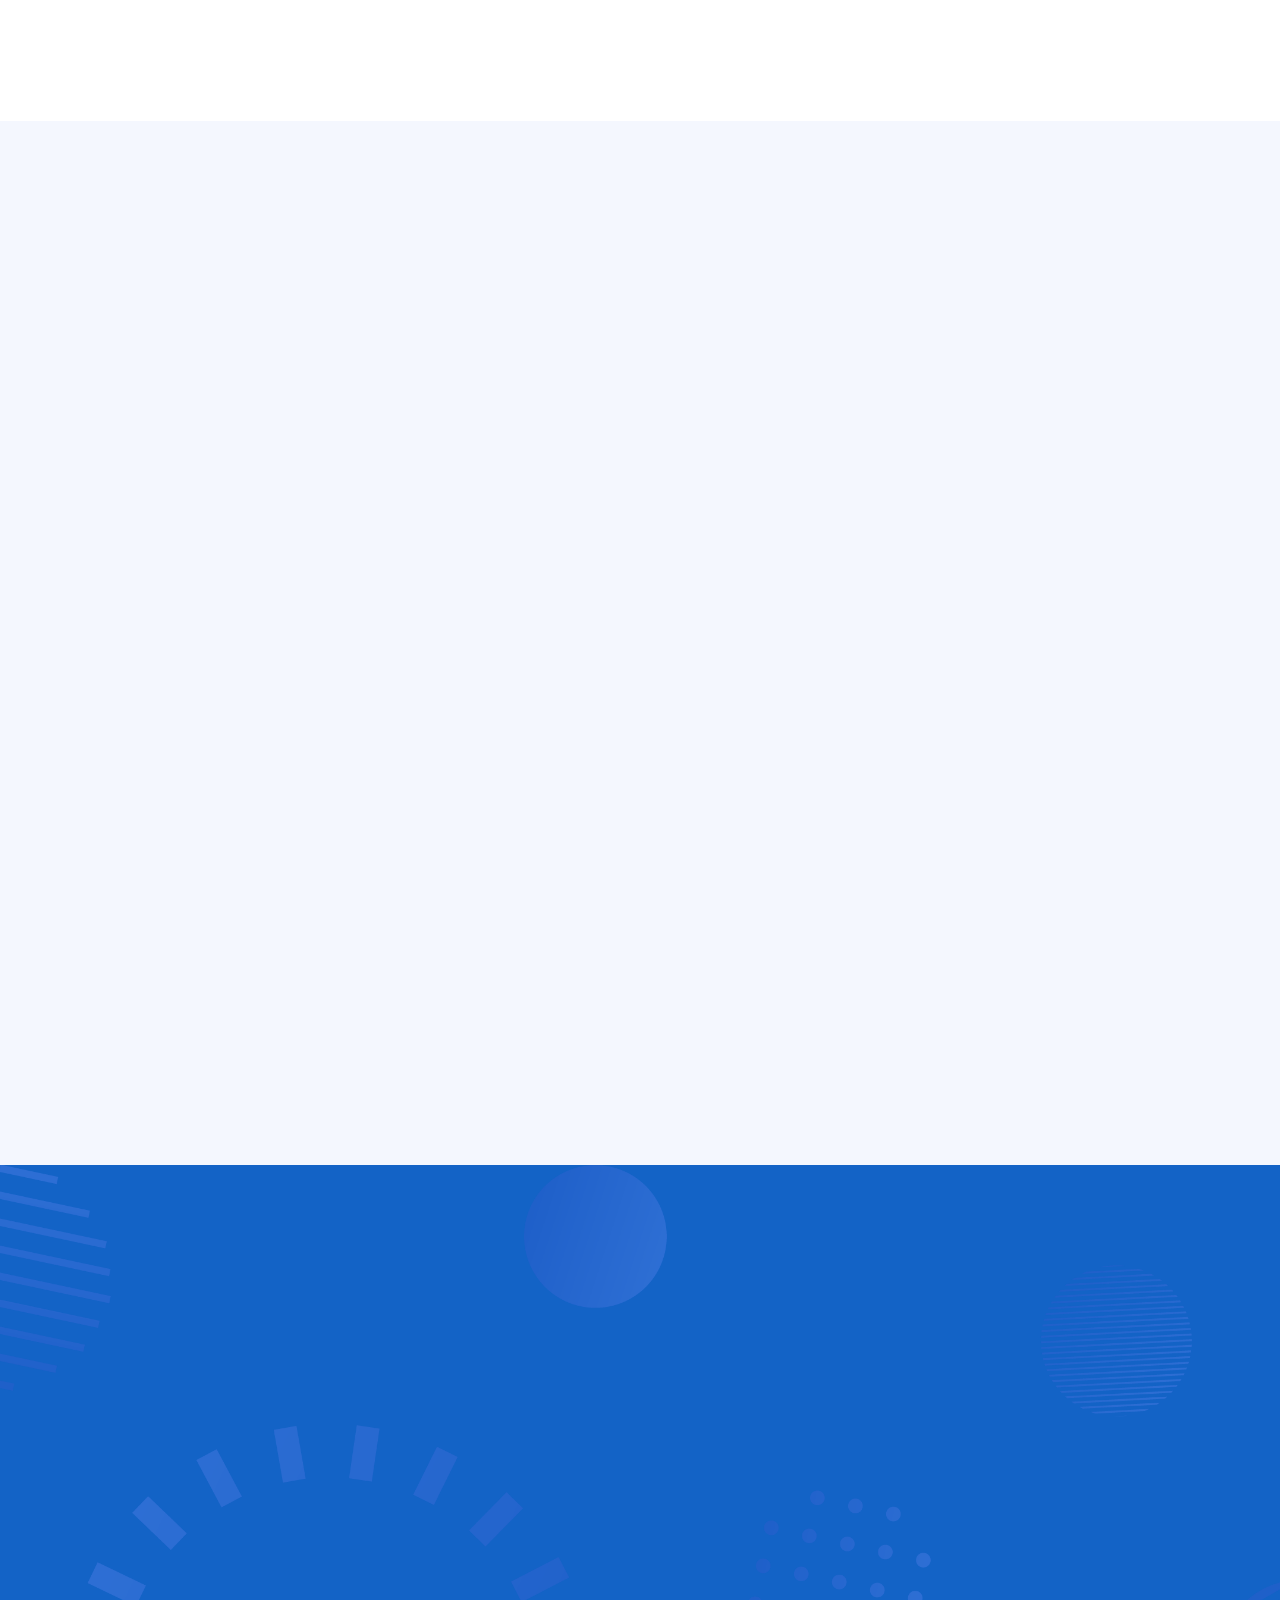
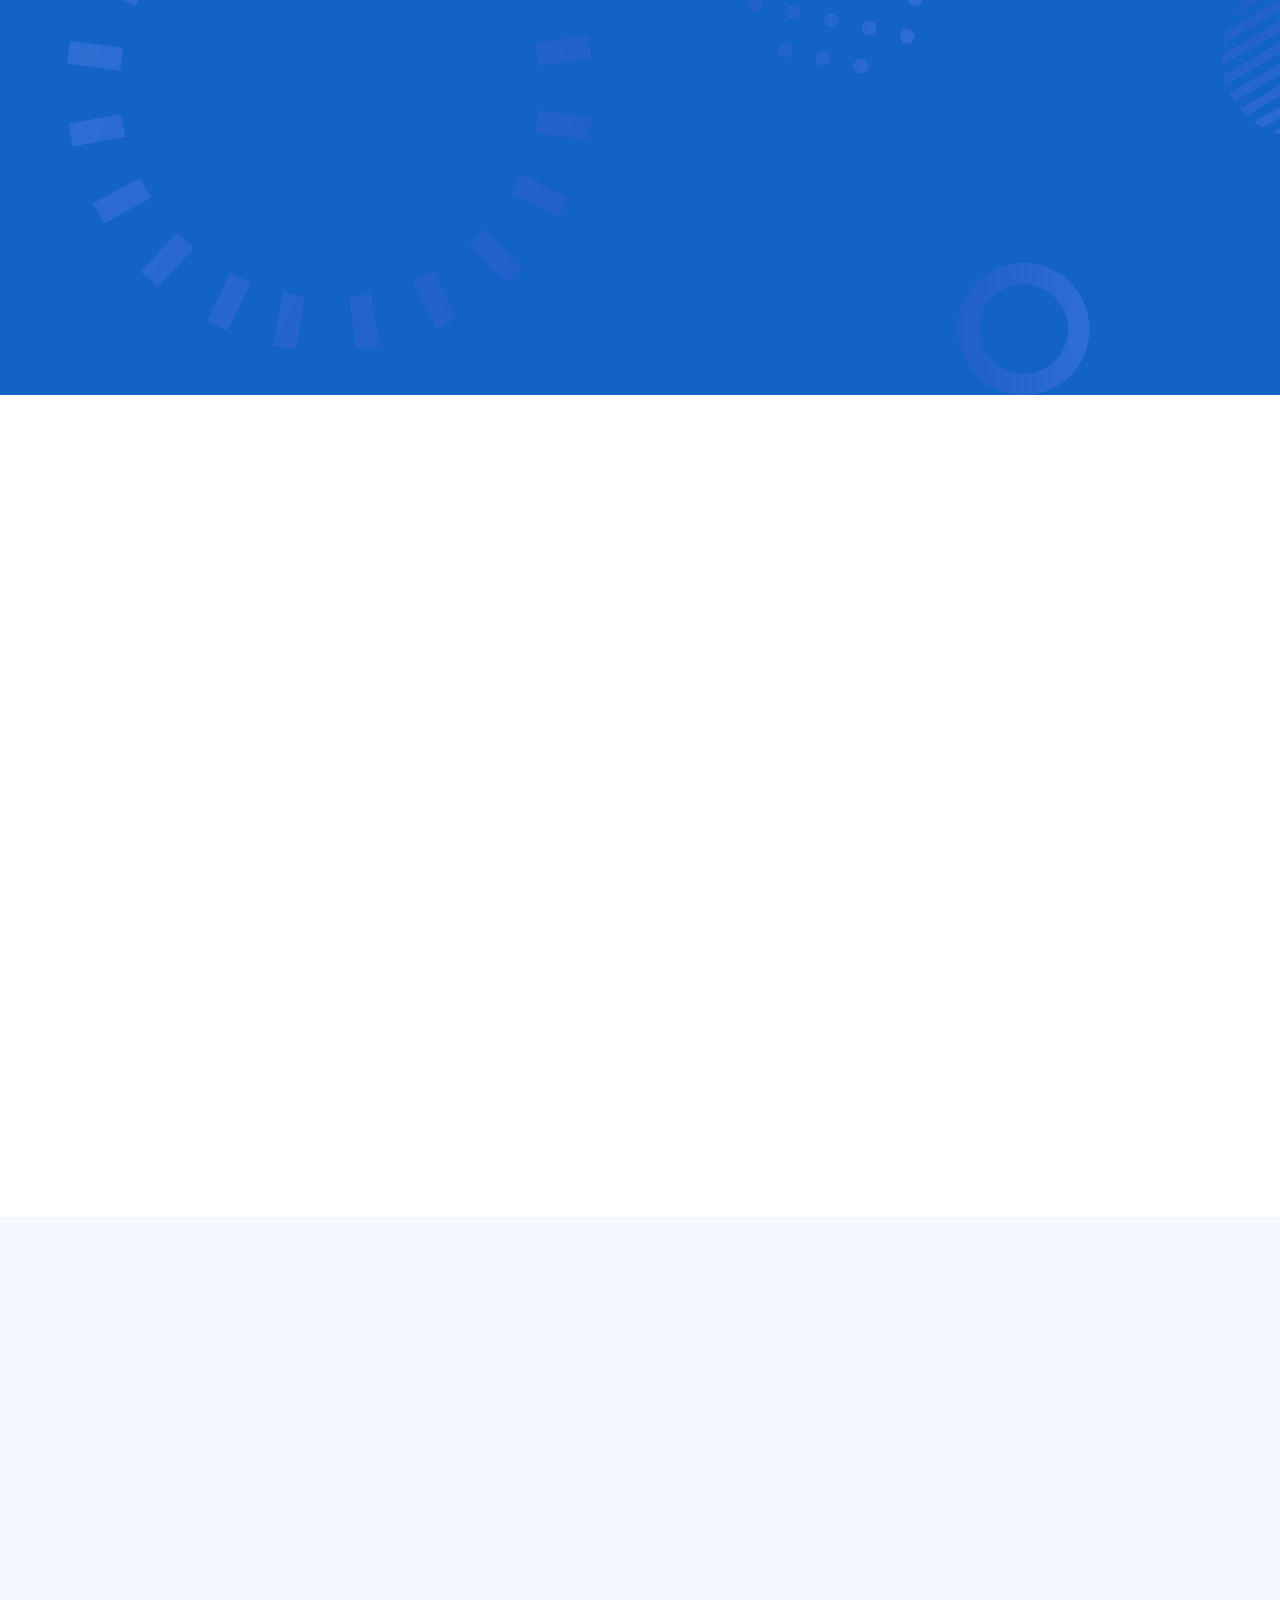
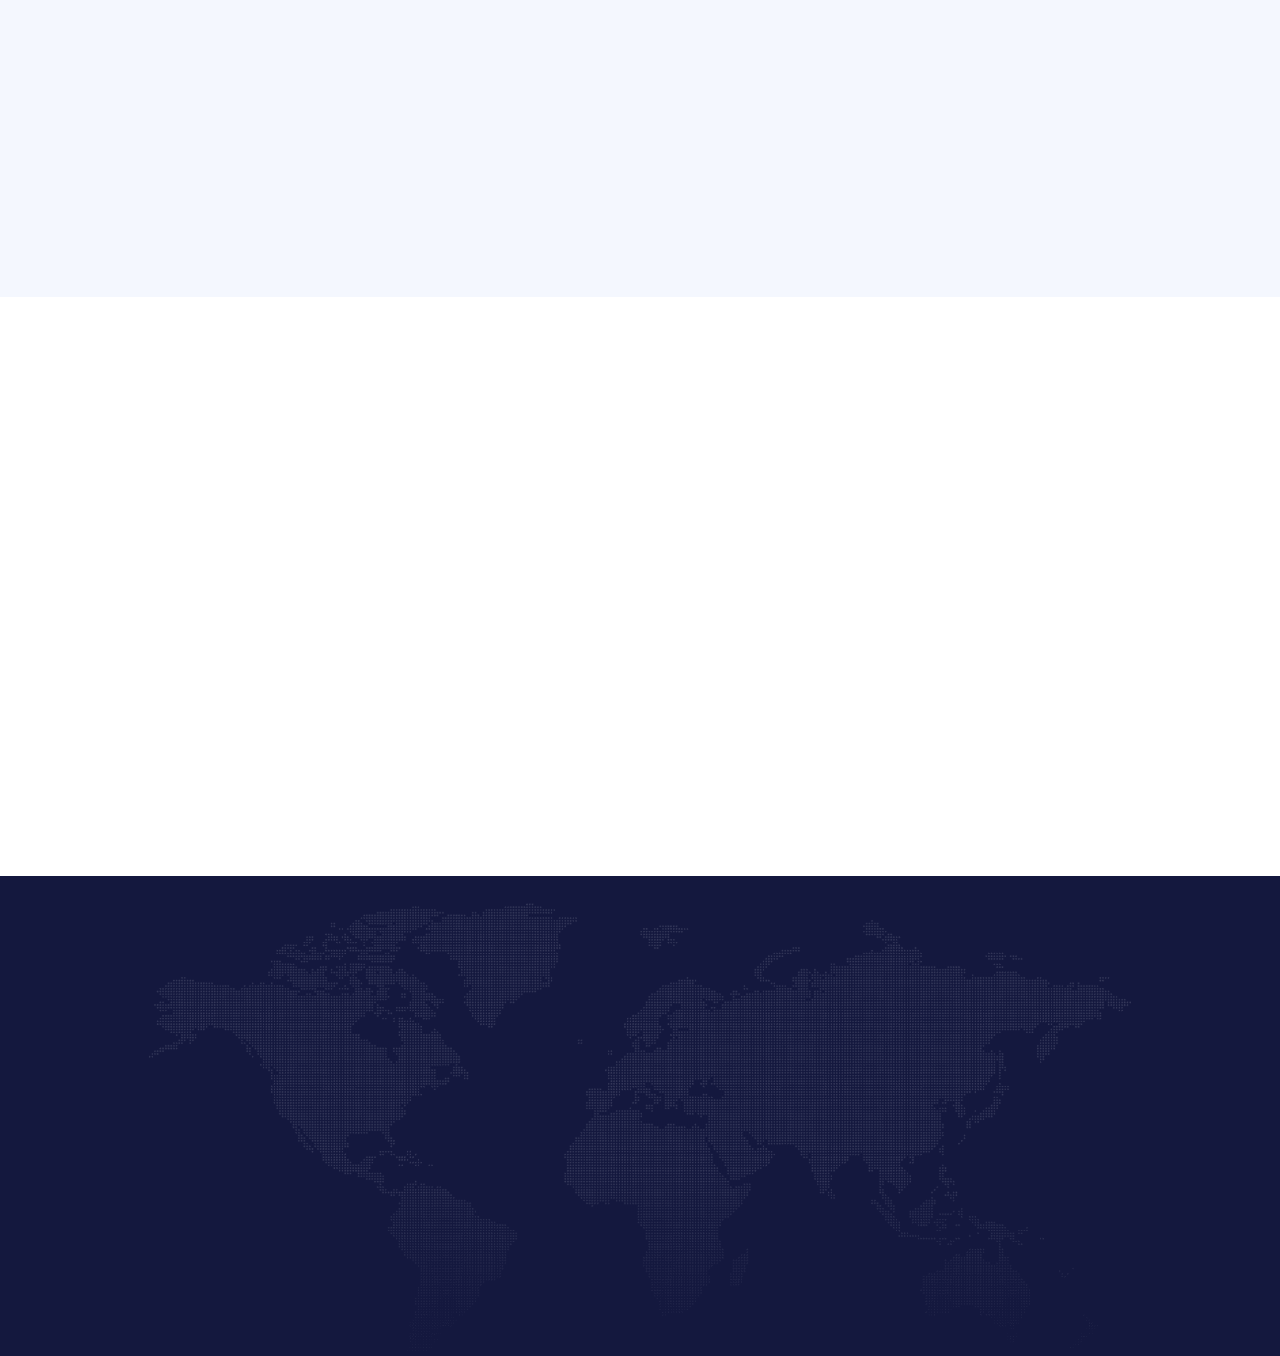
==== commit 83738dc7: "second commit" ====
--- a/index.html
+++ b/index.html
@@ -60,7 +60,7 @@
                         <a href="index.html" class="nav-item nav-link active">Cotação</a>
                         <a href="#rastreamento" class="nav-item nav-link">Rastreamento</a>
                         <a href="#servicos" class="nav-item nav-link">Soluções Pontual</a>
-                        <a href="index.html" class="nav-item nav-link">Contato</a>
+                        <a href="contact.html" class="nav-item nav-link">Contato</a>
                         <!-- <div class="nav-item dropdown">
                             <a href="#" class="nav-link dropdown-toggle" data-bs-toggle="dropdown">Pages</a>
                             <div class="dropdown-menu bg-light mt-2">
@@ -618,7 +618,7 @@
 
 
     <!-- Testimonial Start -->
-    <div class="container-xxl py-5">
+    <!-- <div class="container-xxl py-5">
         <div class="container py-5">
             <div class="row g-5">
                 <div class="col-lg-5 wow fadeIn" data-wow-delay="0.1s">
@@ -671,12 +671,12 @@
                 </div>
             </div>
         </div>
-    </div>
+    </div> -->
     <!-- Testimonial End -->
 
 
     <!-- Newsletter Start -->
-    <div class="container-fluid bg-primary newsletter">
+    <!-- <div class="container-fluid bg-primary newsletter">
         <div class="container">
             <div class="row g-5 align-items-center">
                 <div class="col-md-5 ps-lg-0 pt-5 pt-md-0 text-start wow fadeIn" data-wow-delay="0.3s">
@@ -695,7 +695,7 @@
                 </div>
             </div>
         </div>
-    </div>
+    </div> -->
     <!-- Newsletter End -->
 
 
--- a/css/style.css
+++ b/css/style.css
@@ -7,6 +7,8 @@
     --pontual-primary: #353299;
     --pontual-secondary: #de332b;
     --pontual-insta: #0b0d48;
+    --pontual-letra-cargo: #1c1862;
+    --pontual-radape-site: #242980;
 }
 
 
@@ -565,5 +567,73 @@
 
 #cobertura {
     padding-top: 100px !important;
-    padding-bottom: 100px !important;
+    padding-bottom: 150px !important;
+}
+
+/* VISIT */
+
+.contact-visit-container {
+    /* padding: 96px 72px; */
+    padding-bottom: 96px;
+}
+
+.contact-visit-list {
+    margin-top: 48px;
+    /* display: flex; */
+}
+
+.visit {
+    display: flex;
+    justify-content: center;
+    gap: 30px;
+    flex-wrap: wrap;
+}
+
+.visit-card {
+    width: 350px;
+    border: 1px solid #ced4da;
+}
+
+.visit-card iframe {
+    width: 100%;
+    height: 300px;
+}
+
+.visit-card__text {
+    padding: 20px;
+}
+
+.visit-card__text p {
+    font-size: 14px;
+}
+
+.visit-card__text p {
+    margin-left: 30px;    
+}
+
+.visit-card__text i {
+    margin-left: -30px;
+    color: var(--primary);
+}
+
+.container-social {
+    padding-bottom: 96px;
+    display: flex;
+    justify-content: center;
+    gap: 30px;
+}
+
+.container-social .btn {
+    font-size: 25px;
+}
+
+.container-social .btn.btn-social {
+    width: 50px;
+    height: 50px;
+    display: flex;
+    align-items: center;
+    justify-content: center;
+    color: var(--primary);
+    border-color: var(--primary);
+    border-radius: 50px;
 }